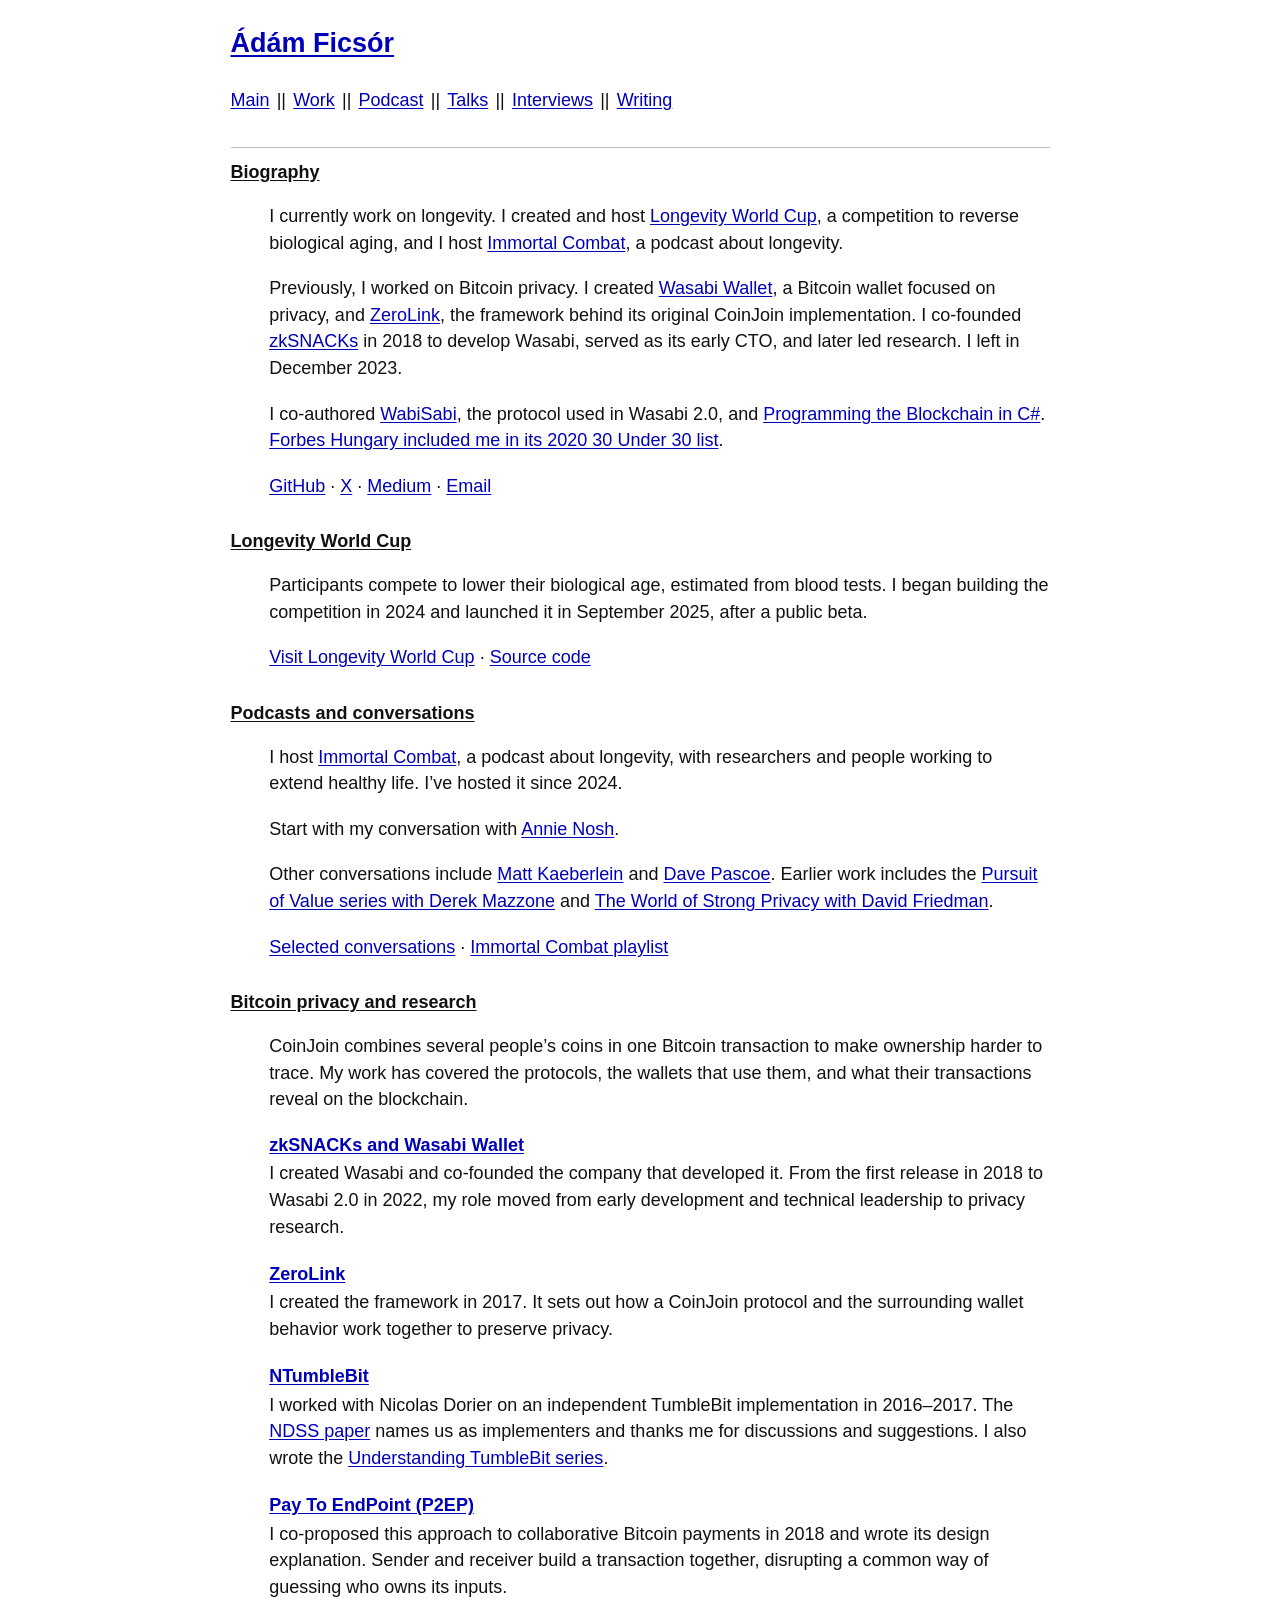
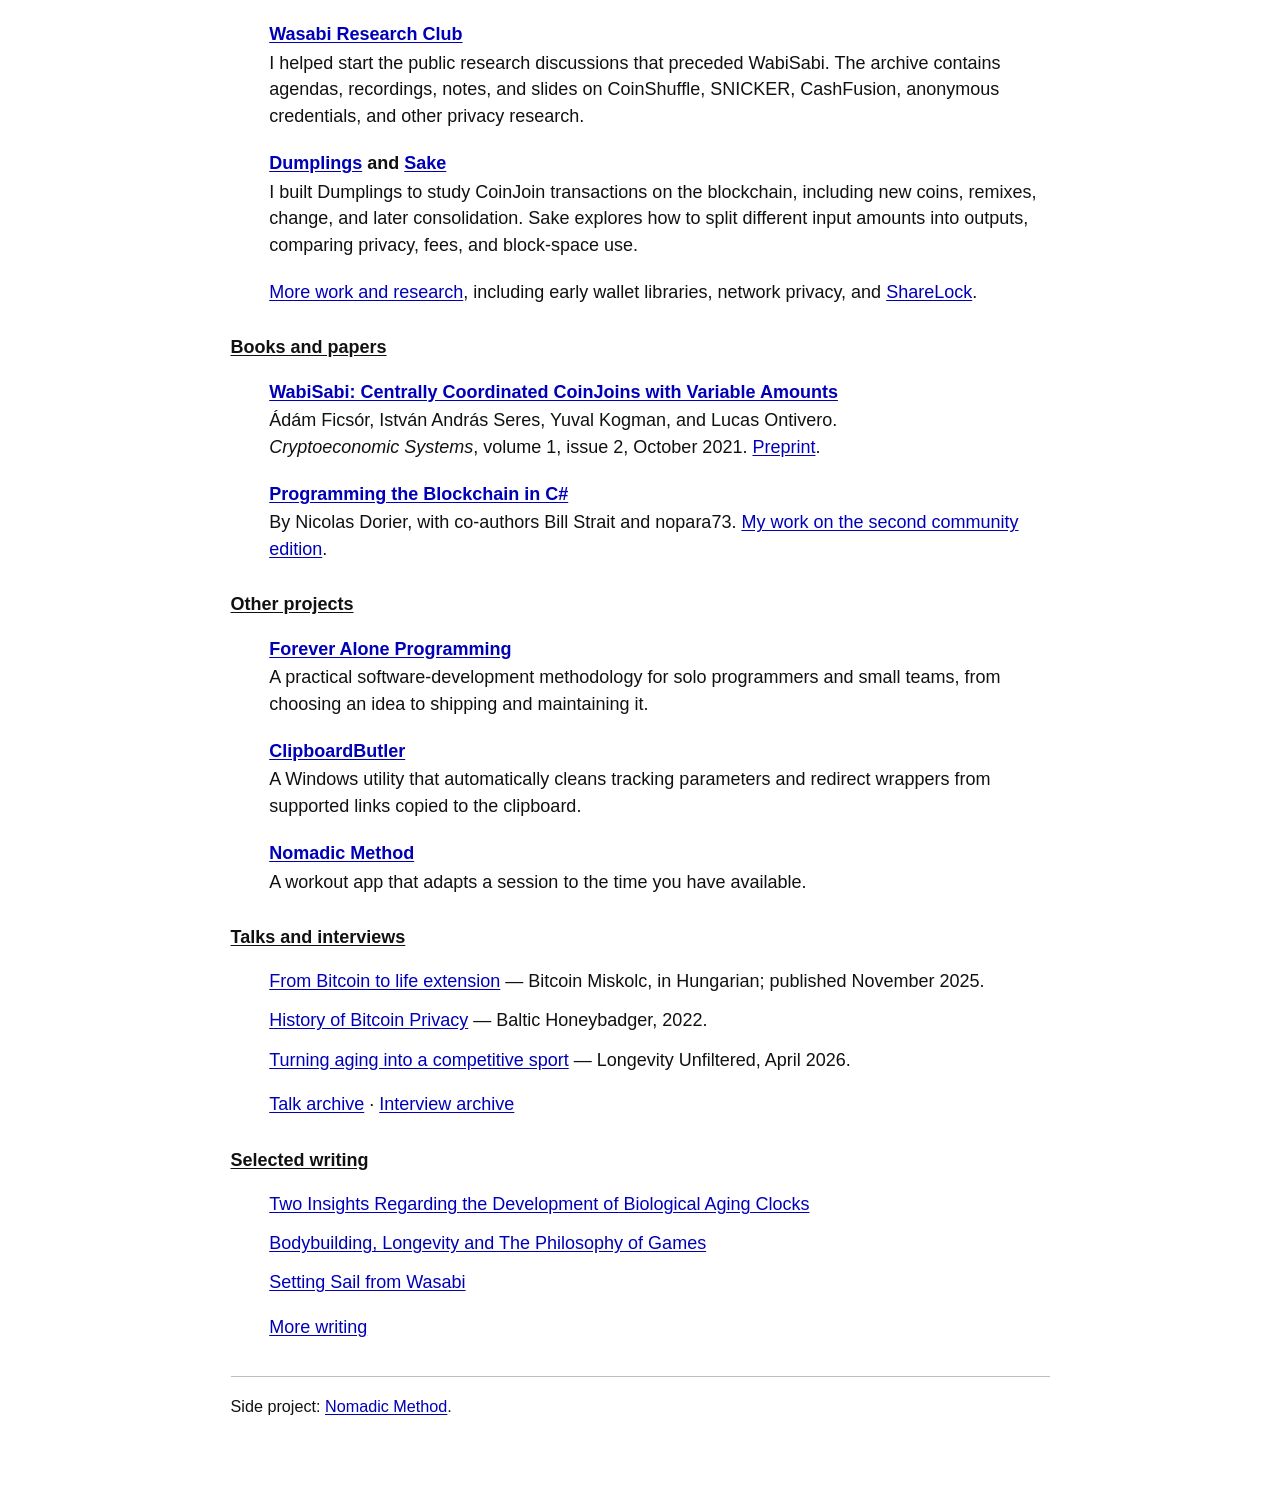
==== site/index.html @ 52754dca "Curate verified work and broaden podcast archive" ====
<!doctype html>
<html lang="en">
<head>
  <meta charset="utf-8">
  <meta name="viewport" content="width=device-width, initial-scale=1">
  <title>Ádám Ficsór — nopara73</title>
  <meta name="description" content="Ádám Ficsór (nopara73), creator and host of Longevity World Cup and host of Immortal Combat. Previously: Wasabi Wallet, ZeroLink, and zkSNACKs.">
  <link rel="canonical" href="https://adamficsor.com/">
  <link rel="stylesheet" href="style.css">
</head>
<body>
  <a class="skip-link" href="#main">Skip to content</a>
  <header>
    <h1><a href="./">Ádám Ficsór</a></h1>
    <nav aria-label="Main navigation"><a href="./" aria-current="page">Main</a><span aria-hidden="true"> || </span><a href="work.html">Work</a><span aria-hidden="true"> || </span><a href="podcast.html">Podcast</a><span aria-hidden="true"> || </span><a href="talks.html">Talks</a><span aria-hidden="true"> || </span><a href="interviews.html">Interviews</a><span aria-hidden="true"> || </span><a href="writing.html">Writing</a></nav>
  </header>
  <main id="main">
    <section aria-labelledby="biography">
      <h2 id="biography">Biography</h2>
      <div class="section-content">
        <p>I currently work on longevity. I created and host <a href="https://longevityworldcup.com/">Longevity World Cup</a>, a competition to reverse biological aging, and I host <a href="podcast.html">Immortal Combat</a>, a podcast about longevity.</p>
        <p>Previously, I worked on Bitcoin privacy. I created <a href="https://wasabiwallet.io/">Wasabi Wallet</a>, a Bitcoin wallet focused on privacy, and <a href="https://github.com/nopara73/ZeroLink">ZeroLink</a>, the framework behind its original CoinJoin implementation. I co-founded <a href="work.html#zksnacks">zkSNACKs</a> in 2018 to develop Wasabi, served as its early CTO, and later led research. I left in December 2023.</p>
        <p>I co-authored <a href="https://cryptoeconomicsystems.pubpub.org/pub/ficsor-wabisabi-coordinated/release/3">WabiSabi</a>, the protocol used in Wasabi 2.0, and <a href="https://programmingblockchain.gitbook.io/programmingblockchain">Programming the Blockchain in C#</a>. <a href="https://www.forbes.hu/print/75-eves-onkentesunk-is-van-2-3/">Forbes Hungary included me in its 2020 30 Under 30 list</a>.</p>
      </div>
      <p class="section-content"><a href="https://github.com/nopara73">GitHub</a> · <a href="https://x.com/nopara73">X</a> · <a href="https://nopara73.medium.com/">Medium</a> · <a href="mailto:adam.ficsor73@gmail.com">Email</a></p>
    </section>
    <section aria-labelledby="longevity">
      <h2 id="longevity">Longevity World Cup</h2>
      <div class="section-content">
        <p>Participants compete to lower their biological age, estimated from blood tests. I began building the competition in 2024 and launched it in September 2025, after a public beta.</p>
        <p><a href="https://longevityworldcup.com/">Visit Longevity World Cup</a> · <a href="https://github.com/nopara73/LongevityWorldCup">Source code</a></p>
      </div>
    </section>
    <section aria-labelledby="podcast">
      <h2 id="podcast">Podcasts and conversations</h2>
      <div class="section-content">
        <p>I host <a href="podcast.html">Immortal Combat</a>, a podcast about longevity, with researchers and people working to extend healthy life. I’ve hosted it since 2024.</p>
        <p>Start with my conversation with <a href="https://www.youtube.com/watch?v=GUQ9sumtkJk">Annie Nosh</a>.</p>
        <p>Other conversations include <a href="https://www.youtube.com/watch?v=IcFuB0bxRsI">Matt Kaeberlein</a> and <a href="https://www.youtube.com/watch?v=b3D1k1-w9K4">Dave Pascoe</a>. Earlier work includes the <a href="podcast.html#pursuit-of-value">Pursuit of Value series with Derek Mazzone</a> and <a href="https://www.youtube.com/watch?v=19pgIIRUvvs">The World of Strong Privacy with David Friedman</a>.</p>
        <p><a href="podcast.html">Selected conversations</a> · <a href="https://www.youtube.com/playlist?list=PL4nqc85w185sO4i7eR3oUO_lMmlJ2K1cL">Immortal Combat playlist</a></p>
      </div>
    </section>
    <section aria-labelledby="bitcoin-privacy">
      <h2 id="bitcoin-privacy">Bitcoin privacy and research</h2>
      <p class="section-content">CoinJoin combines several people’s coins in one Bitcoin transaction to make ownership harder to trace. My work has covered the protocols, the wallets that use them, and what their transactions reveal on the blockchain.</p>
      <dl class="entries">
        <div><dt><a href="work.html#zksnacks">zkSNACKs and Wasabi Wallet</a></dt><dd>I created Wasabi and co-founded the company that developed it. From the first release in 2018 to Wasabi 2.0 in 2022, my role moved from early development and technical leadership to privacy research.</dd></div>
        <div><dt><a href="https://github.com/nopara73/ZeroLink">ZeroLink</a></dt><dd>I created the framework in 2017. It sets out how a CoinJoin protocol and the surrounding wallet behavior work together to preserve privacy.</dd></div>
        <div><dt><a href="https://github.com/NTumbleBit/NTumbleBit">NTumbleBit</a></dt><dd>I worked with Nicolas Dorier on an independent TumbleBit implementation in 2016–2017. The <a href="https://www.ndss-symposium.org/wp-content/uploads/2017/09/ndss201701-3HeilmanPaper.pdf">NDSS paper</a> names us as implementers and thanks me for discussions and suggestions. I also wrote the <a href="writing.html#tumblebit-series">Understanding TumbleBit series</a>.</dd></div>
        <div><dt><a href="https://nopara73.medium.com/pay-to-endpoint-56eb05d3cac6">Pay To EndPoint (P2EP)</a></dt><dd>I co-proposed this approach to collaborative Bitcoin payments in 2018 and wrote its design explanation. Sender and receiver build a transaction together, disrupting a common way of guessing who owns its inputs.</dd></div>
        <div><dt><a href="https://github.com/nopara73/WasabiResearchExperience">Wasabi Research Club</a></dt><dd>I helped start the public research discussions that preceded WabiSabi. The archive contains agendas, recordings, notes, and slides on CoinShuffle, SNICKER, CashFusion, anonymous credentials, and other privacy research.</dd></div>
        <div><dt><a href="https://github.com/nopara73/Dumplings">Dumplings</a> and <a href="https://github.com/nopara73/Sake">Sake</a></dt><dd>I built Dumplings to study CoinJoin transactions on the blockchain, including new coins, remixes, change, and later consolidation. Sake explores how to split different input amounts into outputs, comparing privacy, fees, and block-space use.</dd></div>
      </dl>
      <p class="section-content"><a href="work.html">More work and research</a>, including early wallet libraries, network privacy, and <a href="https://eprint.iacr.org/2019/563">ShareLock</a>.</p>
    </section>
    <section aria-labelledby="publications">
      <h2 id="publications">Books and papers</h2>
      <dl class="entries">
        <div><dt><a href="https://cryptoeconomicsystems.pubpub.org/pub/ficsor-wabisabi-coordinated/release/3">WabiSabi: Centrally Coordinated CoinJoins with Variable Amounts</a></dt><dd>Ádám Ficsór, István András Seres, Yuval Kogman, and Lucas Ontivero.<br><i>Cryptoeconomic Systems</i>, volume 1, issue 2, October 2021. <a href="https://eprint.iacr.org/2021/206">Preprint</a>.</dd></div>
        <div><dt><a href="https://programmingblockchain.gitbook.io/programmingblockchain">Programming the Blockchain in C#</a></dt><dd>By Nicolas Dorier, with co-authors Bill Strait and nopara73. <a href="work.html#book">My work on the second community edition</a>.</dd></div>
      </dl>
    </section>
    <section aria-labelledby="more-projects">
      <h2 id="more-projects">Other projects</h2>
      <dl class="entries">
        <div><dt><a href="https://github.com/nopara73/ForeverAloneProgramming">Forever Alone Programming</a></dt><dd>A practical software-development methodology for solo programmers and small teams, from choosing an idea to shipping and maintaining it.</dd></div>
        <div><dt><a href="https://github.com/nopara73/ClipboardButler">ClipboardButler</a></dt><dd>A Windows utility that automatically cleans tracking parameters and redirect wrappers from supported links copied to the clipboard.</dd></div>
        <div><dt><a href="https://nopara73.github.io/NomadicMethod/">Nomadic Method</a></dt><dd>A workout app that adapts a session to the time you have available.</dd></div>
      </dl>
    </section>
    <section aria-labelledby="speaking">
      <h2 id="speaking">Talks and interviews</h2>
      <ul class="writing-list">
        <li><a href="https://www.youtube.com/watch?v=6nHr1HTIai8">From Bitcoin to life extension</a> — Bitcoin Miskolc, in Hungarian; published November 2025.</li>
        <li><a href="https://www.youtube.com/watch?v=T-TDC7VCOns">History of Bitcoin Privacy</a> — Baltic Honeybadger, 2022.</li>
        <li><a href="https://www.youtube.com/watch?v=4LSSEAfCBsg">Turning aging into a competitive sport</a> — Longevity Unfiltered, April 2026.</li>
      </ul>
      <p class="section-content"><a href="talks.html">Talk archive</a> · <a href="interviews.html">Interview archive</a></p>
    </section>
    <section aria-labelledby="selected-writing">
      <h2 id="selected-writing">Selected writing</h2>
      <ul class="writing-list">
        <li><a href="https://nopara73.medium.com/two-insights-regarding-the-development-of-biological-aging-clocks-121fc4f29f8a">Two Insights Regarding the Development of Biological Aging Clocks</a></li>
        <li><a href="https://nopara73.medium.com/longevity-game-9a79a8645bd9">Bodybuilding, Longevity and The Philosophy of Games</a></li>
        <li><a href="https://nopara73.medium.com/goodbye-wasabi-c8116c88fb8c">Setting Sail from Wasabi</a></li>
      </ul>
      <p class="section-content"><a href="writing.html">More writing</a></p>
    </section>
  </main>
  <footer><p>Side project: <a href="https://nopara73.github.io/NomadicMethod/">Nomadic Method</a>.</p></footer>
</body>
</html>
---- site/style.css ----
:root { color-scheme: light; font-family: Arial, Helvetica, sans-serif; font-size: 18px; line-height: 1.48; color: #111; background: #fff; }
* { box-sizing: border-box; }
body { max-width: 48rem; margin: 1.5rem auto 4rem; padding: 0 1.25rem; }
a { color: #0000b8; text-decoration: underline; text-underline-offset: 0.1em; }
a:visited { color: #551a8b; }
a:hover { text-decoration-thickness: 2px; }
a:focus-visible { outline: 2px solid #0000b8; outline-offset: 4px; }
header { border-bottom: 1px solid #bdbdbd; padding-bottom: 1.7rem; margin-bottom: 0.65rem; }
h1 { font-size: 1.5rem; line-height: 1.25; margin: 0 0 1.3rem; }
nav { line-height: 1.8; }
nav a { white-space: nowrap; }
nav span { padding: 0 0.12rem; }
h2 { font-size: 1rem; line-height: 1.4; margin: 0 0 1rem; text-decoration: underline; text-underline-offset: 0.12em; }
section + section { margin-top: 1.65rem; }
p { margin: 0 0 1.05rem; }
.section-content, .entries, .writing-list { margin-left: 2.15rem; }
.entries { margin-top: 0; margin-bottom: 0; }
.entries > div { margin: 0 0 1.15rem; }
dt { font-weight: 600; }
dd { margin: 0.1rem 0 0; }
.writing-list { padding: 0; list-style: none; }
.writing-list li { margin-bottom: 0.7rem; }
.writing-archive { margin-top: 1.5rem; }
footer { margin-top: 2rem; padding-top: 1rem; border-top: 1px solid #bdbdbd; font-size: 0.9rem; }
time { color: #555; font-size: 0.92rem; }
.record-meta { color: #555; font-size: 0.92rem; }
.archive { margin-top: 1rem; }
[id] { scroll-margin-top: 1rem; }
.skip-link { position: absolute; top: -5rem; left: 1rem; background: #fff; padding: 0.4rem 0.6rem; }
.skip-link:focus { top: 0.4rem; }
@media (max-width: 540px) {
  :root { font-size: 16px; }
  body { margin-top: 1.25rem; padding: 0 1rem; }
  .section-content, .entries, .writing-list { margin-left: 0; }
  header { padding-bottom: 1.2rem; margin-bottom: 1rem; }
  h1 { font-size: 1.6rem; margin-bottom: 0.8rem; }
  a { overflow-wrap: anywhere; }
}
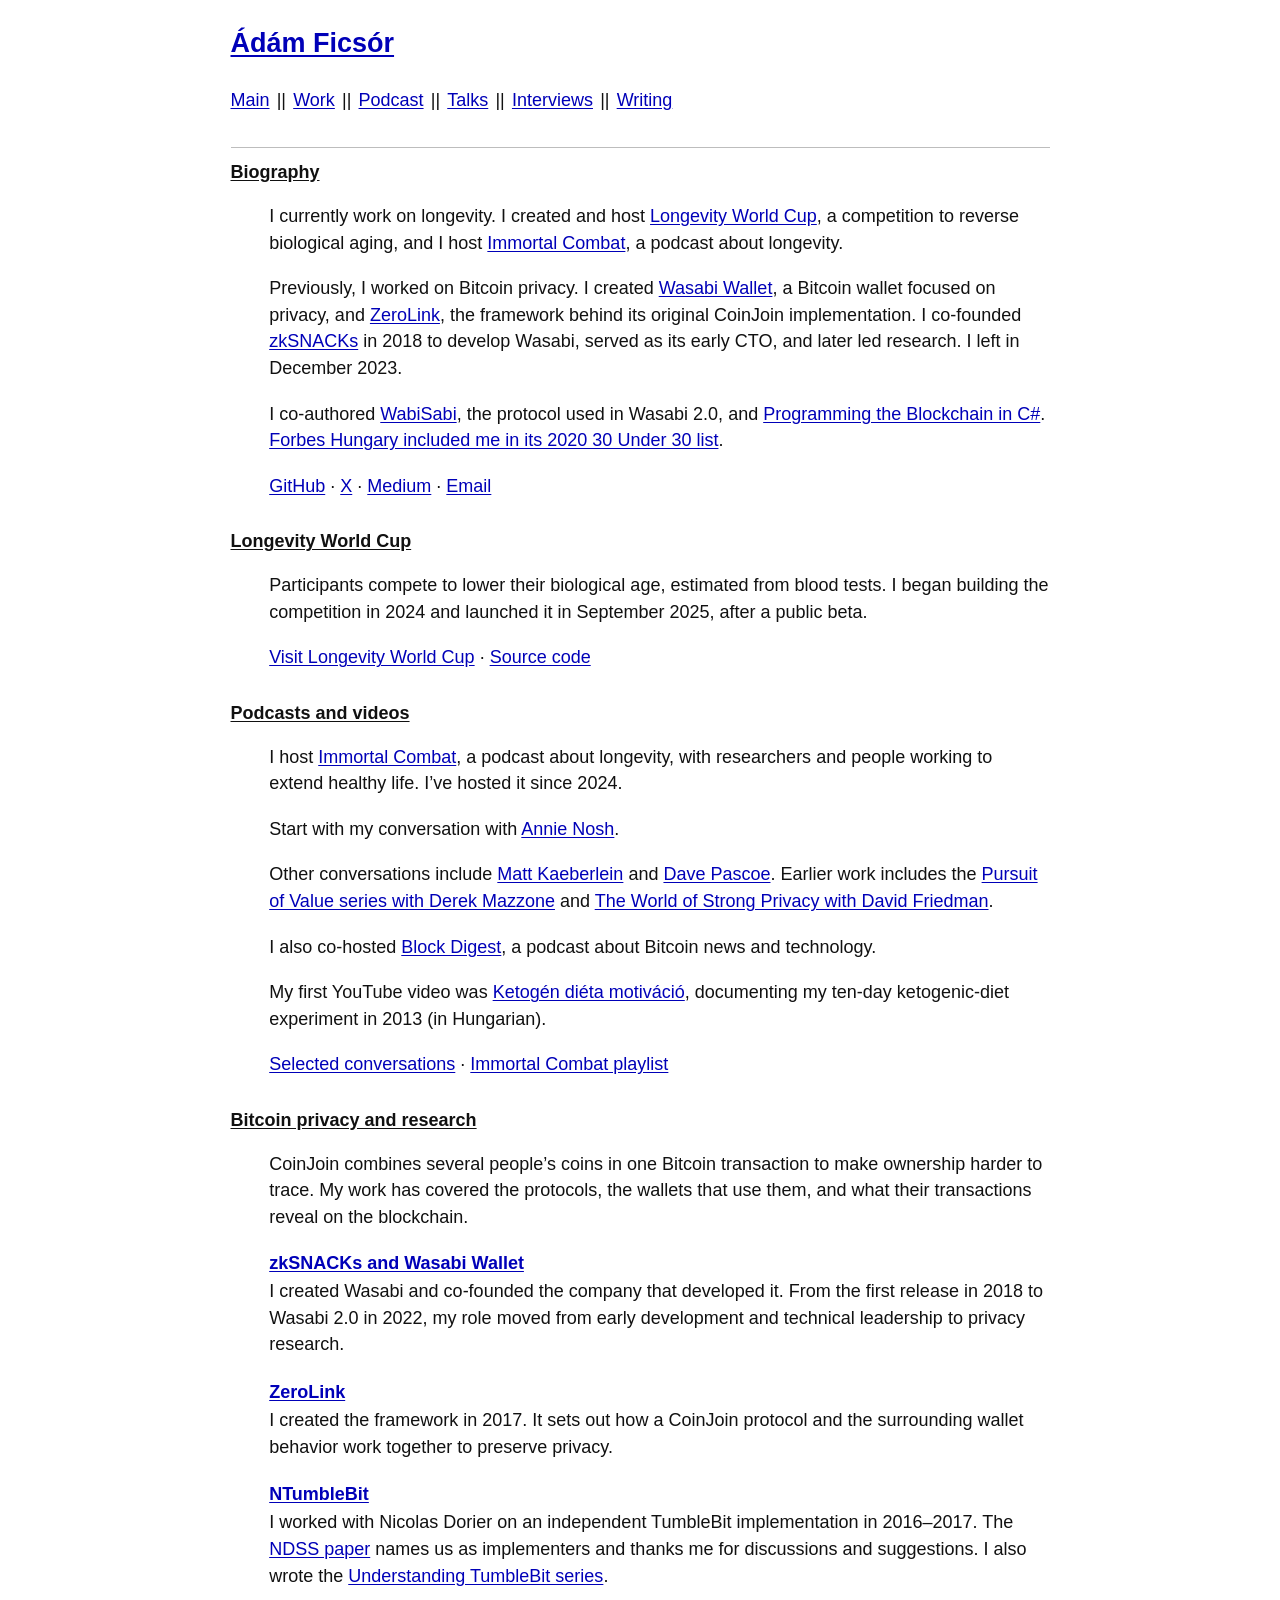
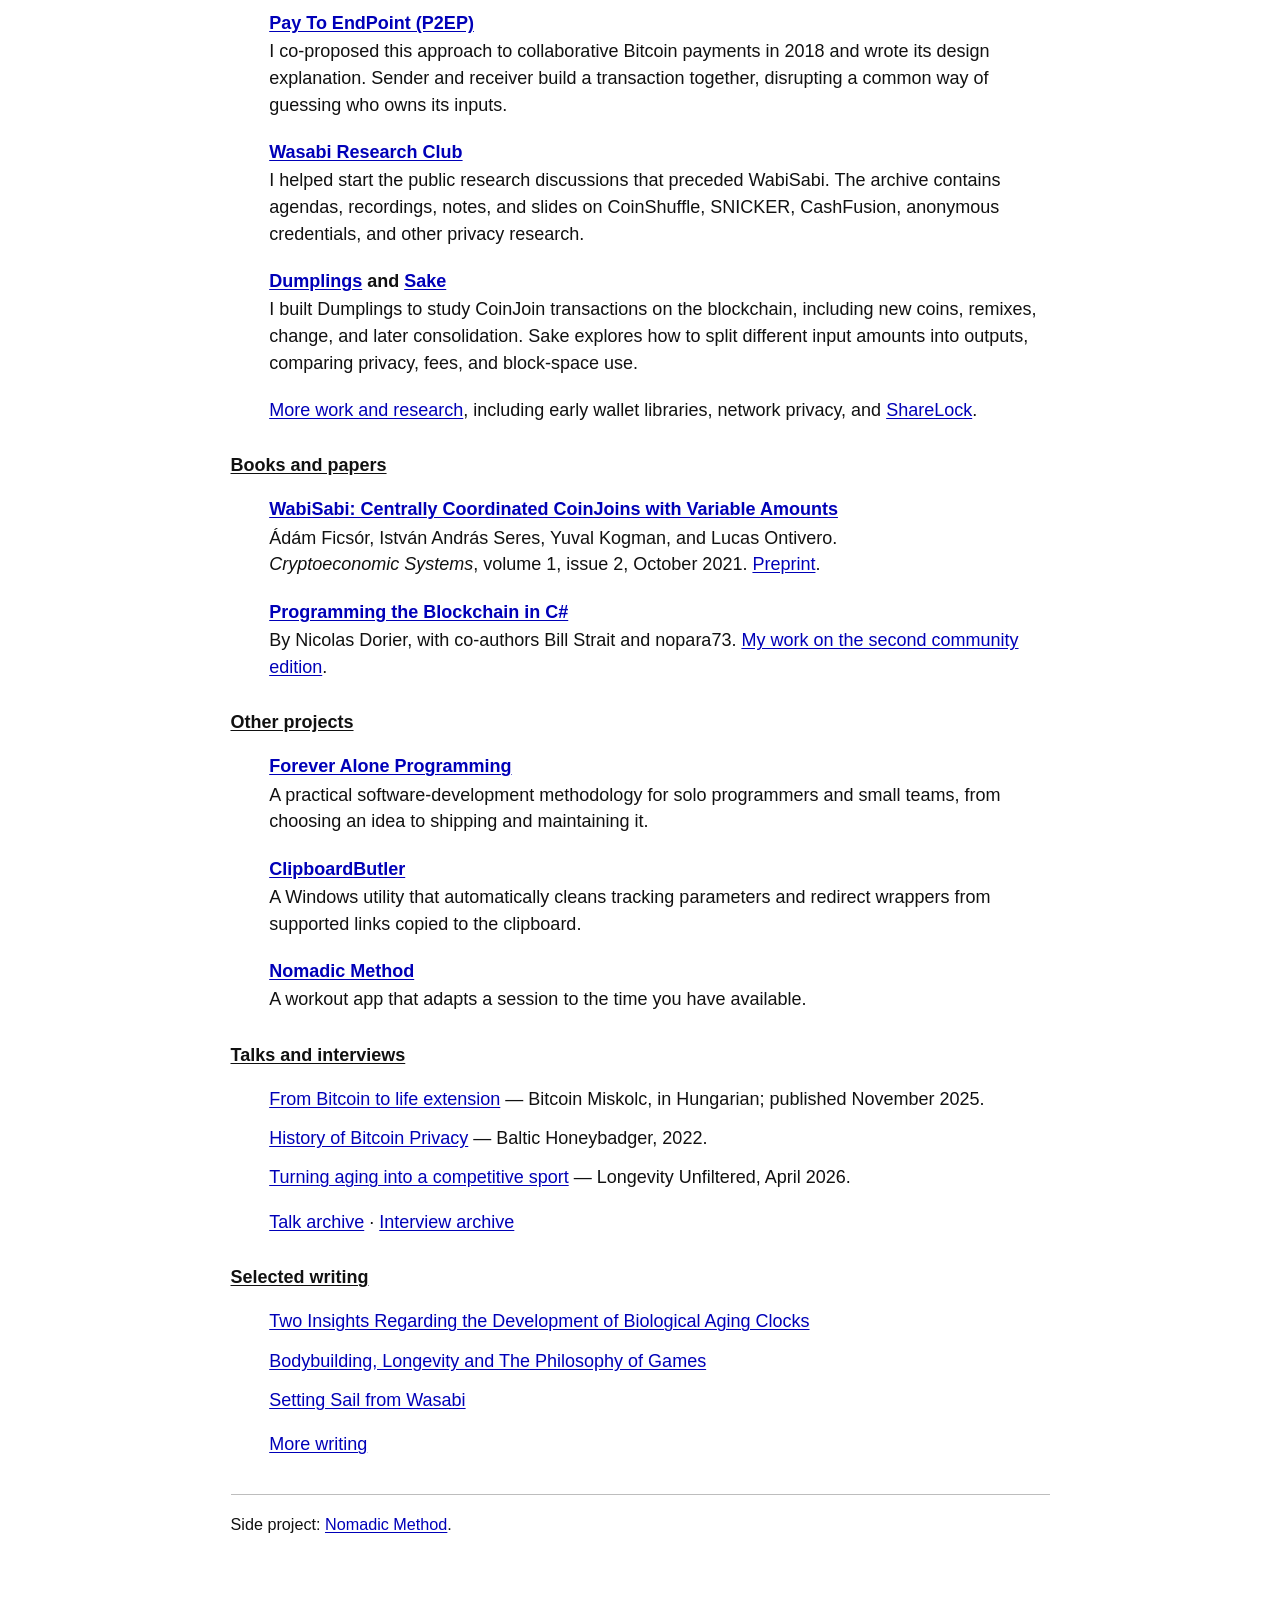
==== commit e03d1fcd: "Restore first video and clarify Block Digest co-hosting" ====
--- a/site/index.html
+++ b/site/index.html
@@ -32,11 +32,13 @@
       </div>
     </section>
     <section aria-labelledby="podcast">
-      <h2 id="podcast">Podcasts and conversations</h2>
+      <h2 id="podcast">Podcasts and videos</h2>
       <div class="section-content">
         <p>I host <a href="podcast.html">Immortal Combat</a>, a podcast about longevity, with researchers and people working to extend healthy life. I’ve hosted it since 2024.</p>
         <p>Start with my conversation with <a href="https://www.youtube.com/watch?v=GUQ9sumtkJk">Annie Nosh</a>.</p>
         <p>Other conversations include <a href="https://www.youtube.com/watch?v=IcFuB0bxRsI">Matt Kaeberlein</a> and <a href="https://www.youtube.com/watch?v=b3D1k1-w9K4">Dave Pascoe</a>. Earlier work includes the <a href="podcast.html#pursuit-of-value">Pursuit of Value series with Derek Mazzone</a> and <a href="https://www.youtube.com/watch?v=19pgIIRUvvs">The World of Strong Privacy with David Friedman</a>.</p>
+        <p>I also co-hosted <a href="podcast.html#block-digest">Block Digest</a>, a podcast about Bitcoin news and technology.</p>
+        <p>My first YouTube video was <a href="https://www.youtube.com/watch?v=iTZ6RodBzVM" lang="hu">Ketogén diéta motiváció</a>, documenting my ten-day ketogenic-diet experiment in 2013 (in Hungarian).</p>
         <p><a href="podcast.html">Selected conversations</a> · <a href="https://www.youtube.com/playlist?list=PL4nqc85w185sO4i7eR3oUO_lMmlJ2K1cL">Immortal Combat playlist</a></p>
       </div>
     </section>
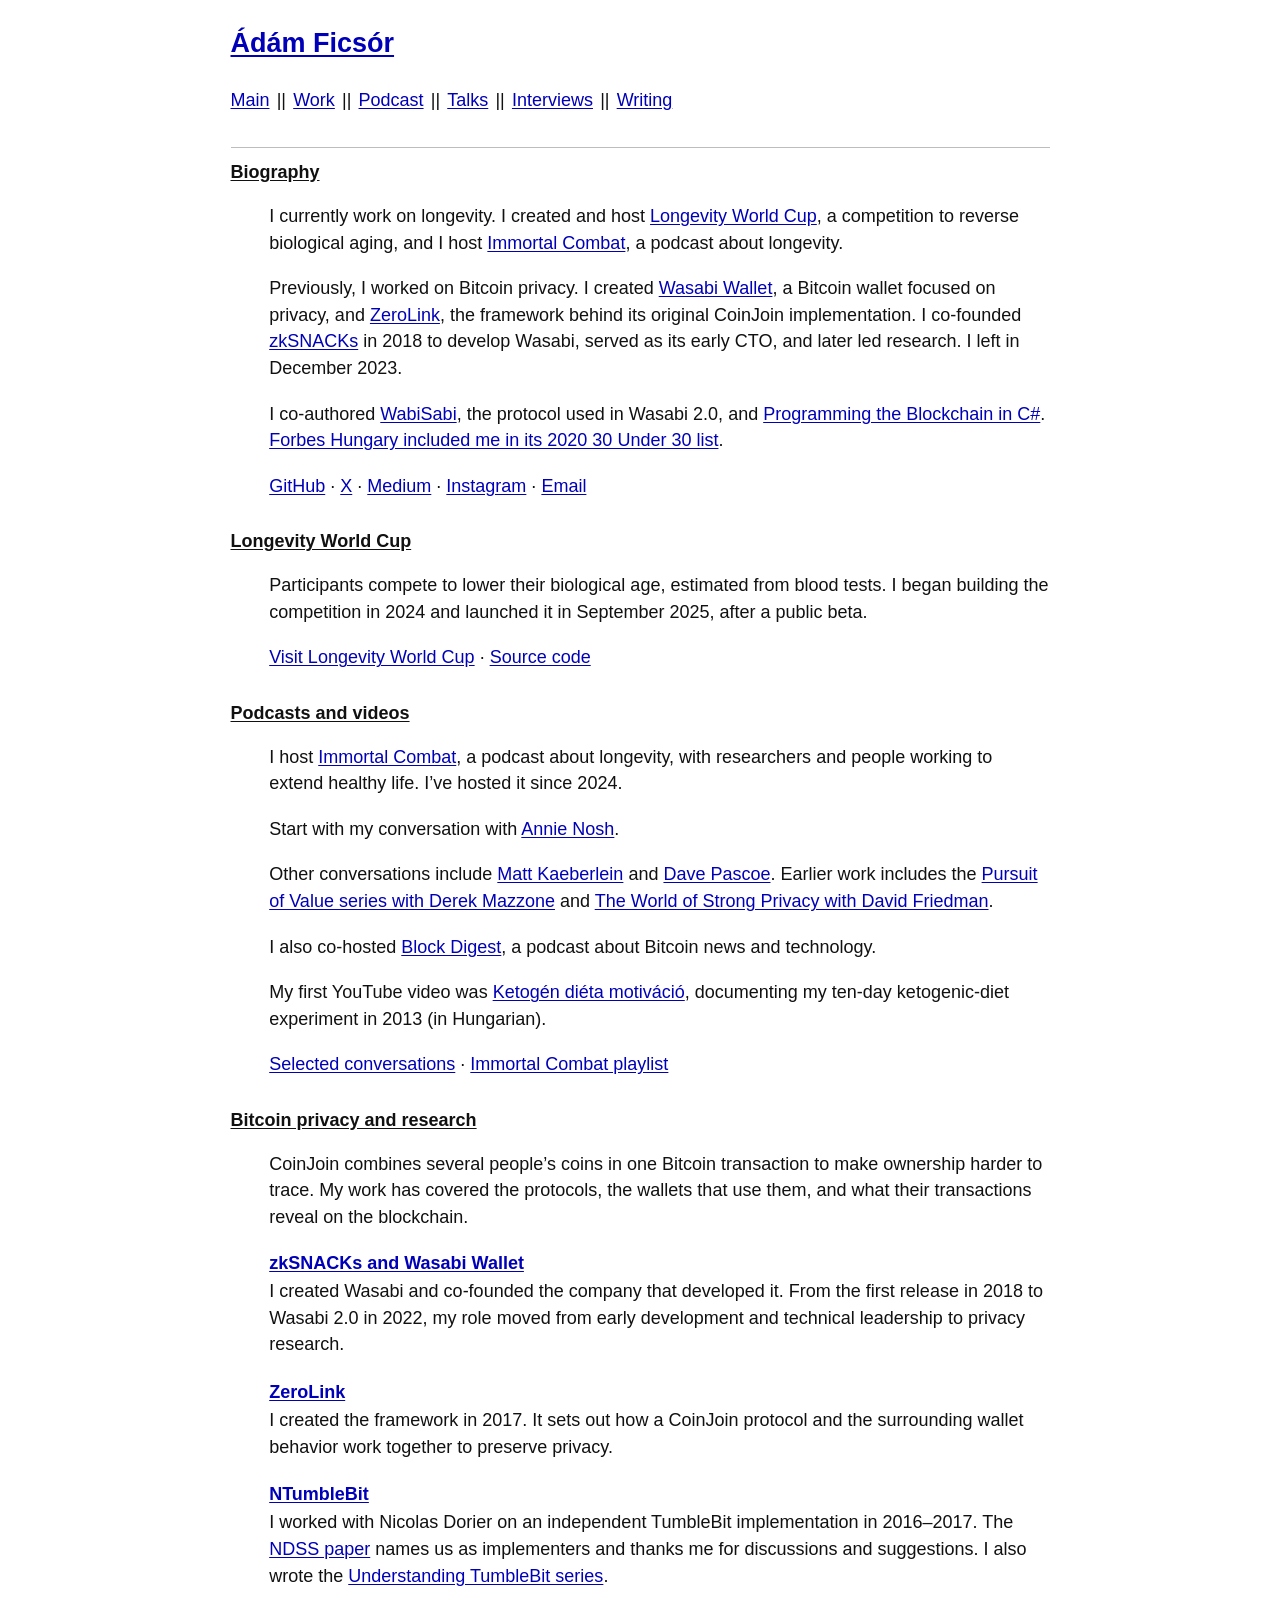
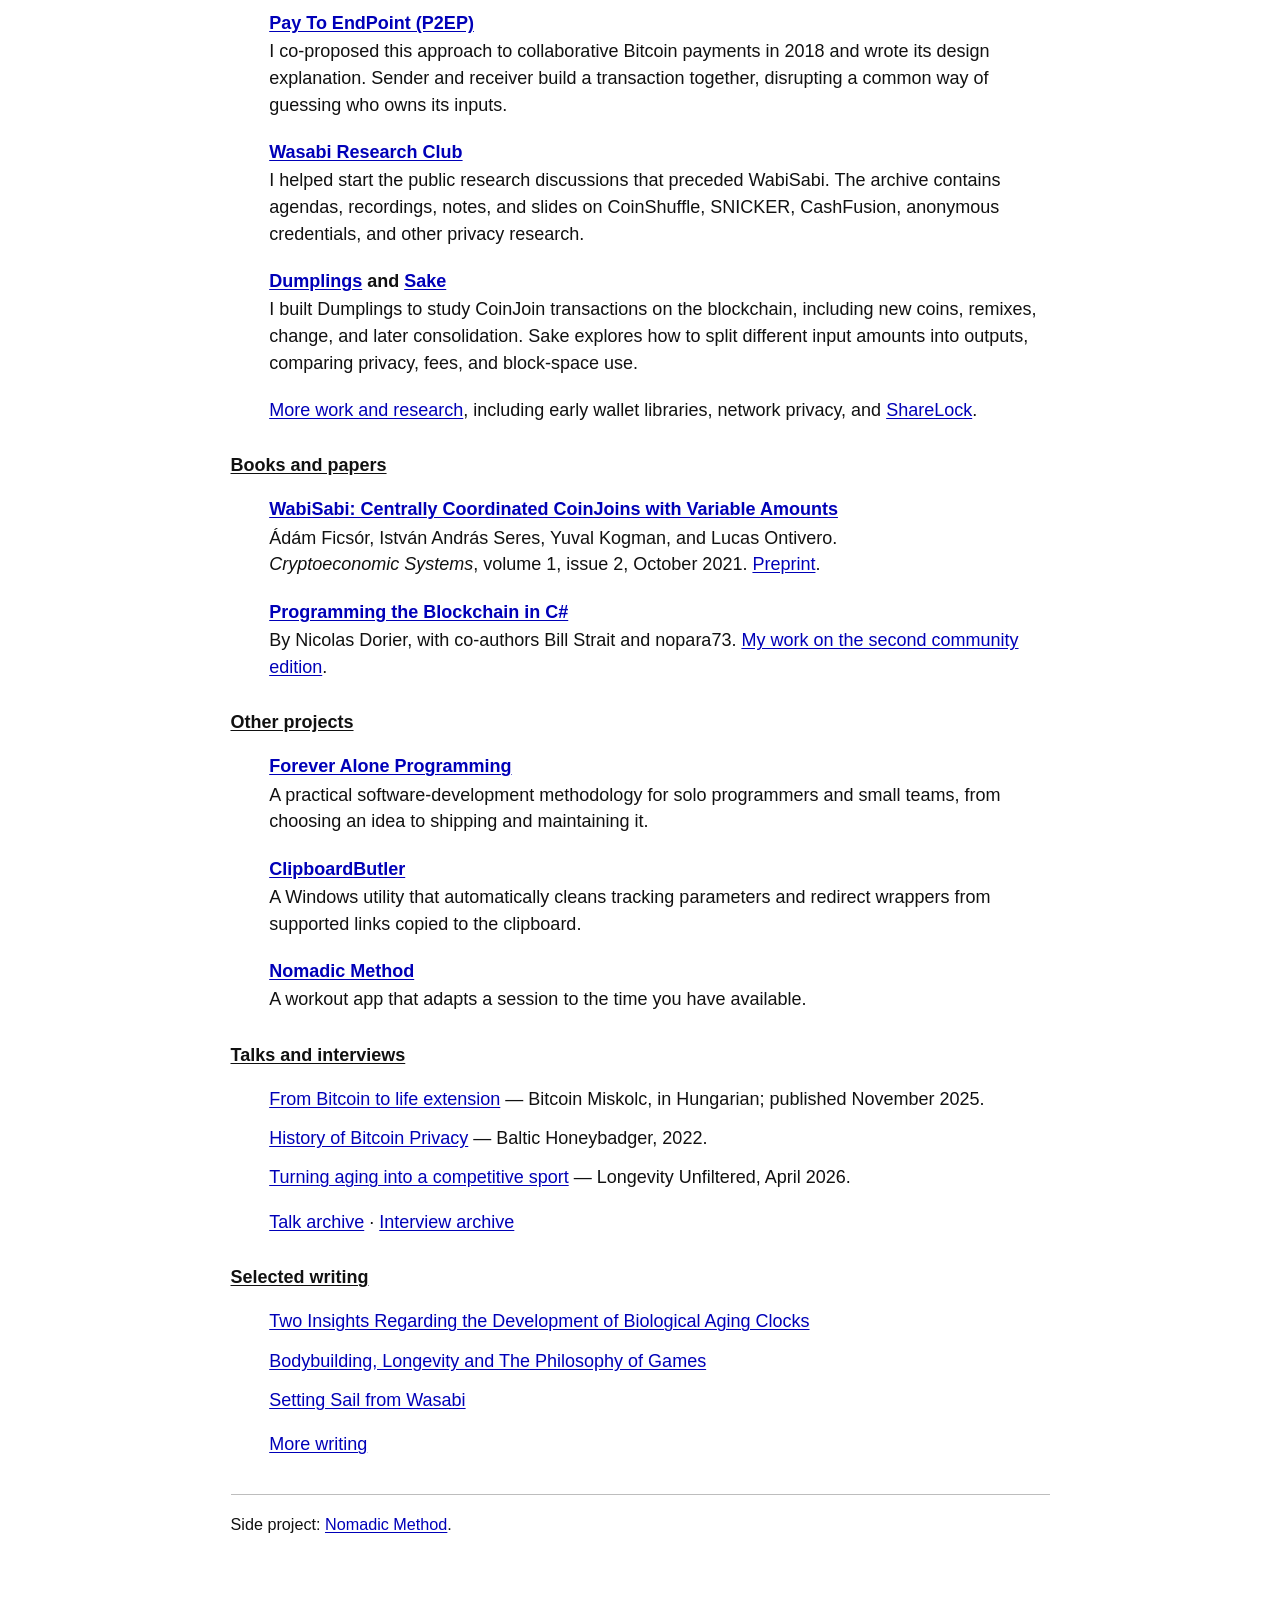
==== commit 6af68b0a: "Add Instagram to homepage contact links" ====
--- a/site/index.html
+++ b/site/index.html
@@ -22,7 +22,7 @@
         <p>Previously, I worked on Bitcoin privacy. I created <a href="https://wasabiwallet.io/">Wasabi Wallet</a>, a Bitcoin wallet focused on privacy, and <a href="https://github.com/nopara73/ZeroLink">ZeroLink</a>, the framework behind its original CoinJoin implementation. I co-founded <a href="work.html#zksnacks">zkSNACKs</a> in 2018 to develop Wasabi, served as its early CTO, and later led research. I left in December 2023.</p>
         <p>I co-authored <a href="https://cryptoeconomicsystems.pubpub.org/pub/ficsor-wabisabi-coordinated/release/3">WabiSabi</a>, the protocol used in Wasabi 2.0, and <a href="https://programmingblockchain.gitbook.io/programmingblockchain">Programming the Blockchain in C#</a>. <a href="https://www.forbes.hu/print/75-eves-onkentesunk-is-van-2-3/">Forbes Hungary included me in its 2020 30 Under 30 list</a>.</p>
       </div>
-      <p class="section-content"><a href="https://github.com/nopara73">GitHub</a> · <a href="https://x.com/nopara73">X</a> · <a href="https://nopara73.medium.com/">Medium</a> · <a href="mailto:adam.ficsor73@gmail.com">Email</a></p>
+      <p class="section-content"><a href="https://github.com/nopara73">GitHub</a> · <a href="https://x.com/nopara73">X</a> · <a href="https://nopara73.medium.com/">Medium</a> · <a href="https://www.instagram.com/nopara73/">Instagram</a> · <a href="mailto:adam.ficsor73@gmail.com">Email</a></p>
     </section>
     <section aria-labelledby="longevity">
       <h2 id="longevity">Longevity World Cup</h2>
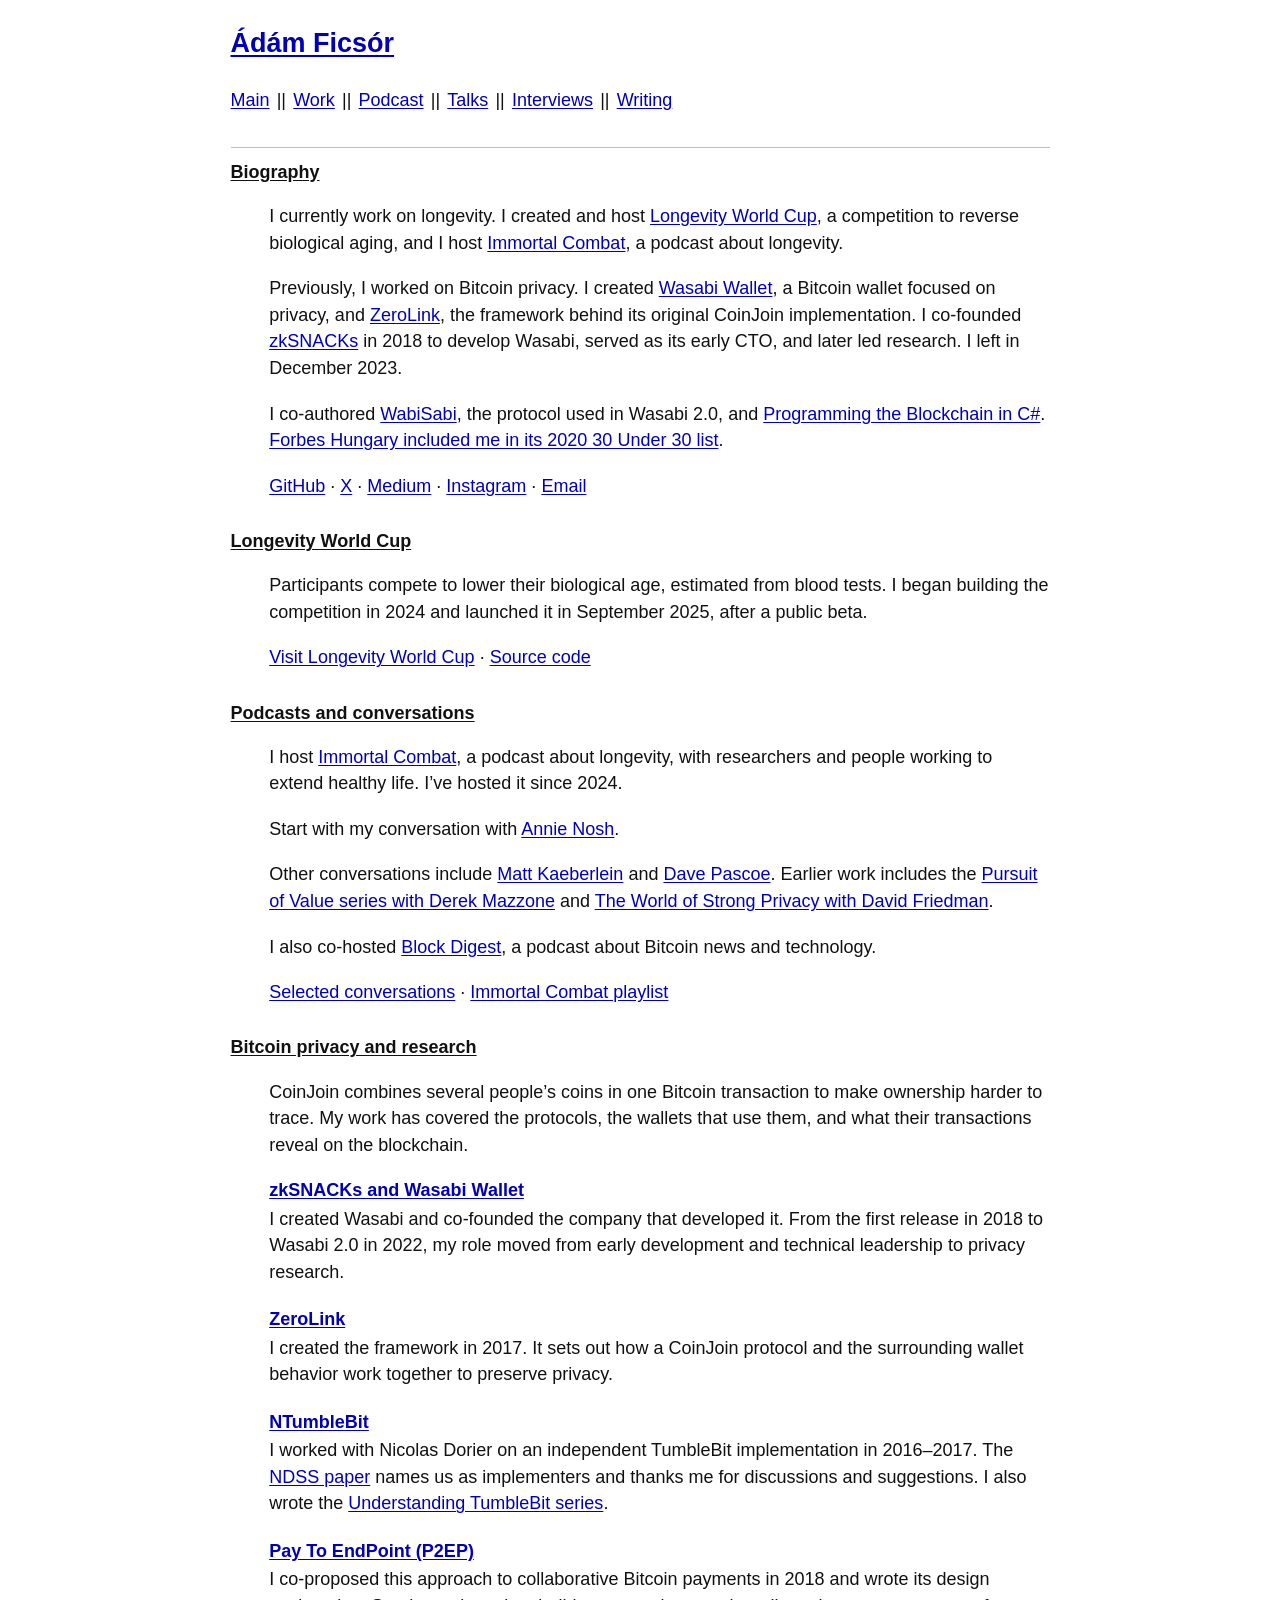
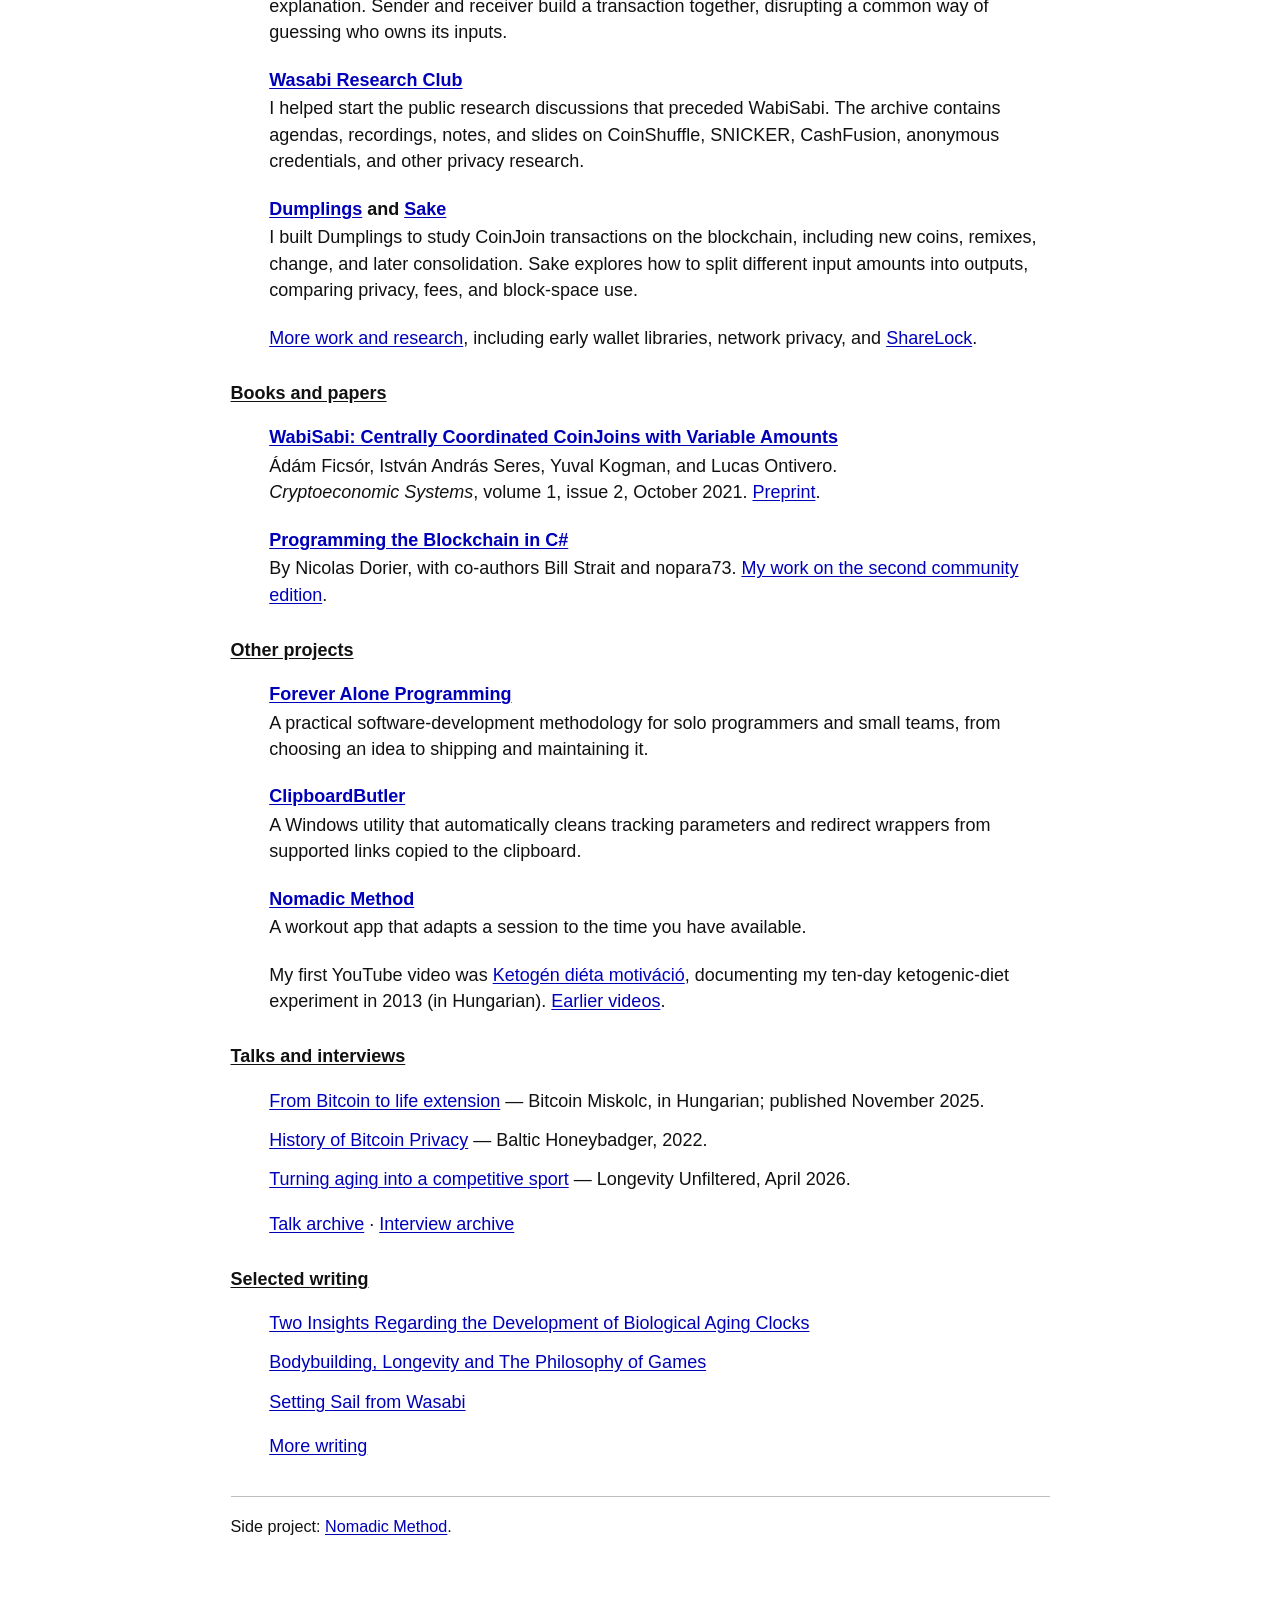
==== commit 29571ee7: "Separate the first video from the podcast archive" ====
--- a/site/index.html
+++ b/site/index.html
@@ -32,13 +32,12 @@
       </div>
     </section>
     <section aria-labelledby="podcast">
-      <h2 id="podcast">Podcasts and videos</h2>
+      <h2 id="podcast">Podcasts and conversations</h2>
       <div class="section-content">
         <p>I host <a href="podcast.html">Immortal Combat</a>, a podcast about longevity, with researchers and people working to extend healthy life. I’ve hosted it since 2024.</p>
         <p>Start with my conversation with <a href="https://www.youtube.com/watch?v=GUQ9sumtkJk">Annie Nosh</a>.</p>
         <p>Other conversations include <a href="https://www.youtube.com/watch?v=IcFuB0bxRsI">Matt Kaeberlein</a> and <a href="https://www.youtube.com/watch?v=b3D1k1-w9K4">Dave Pascoe</a>. Earlier work includes the <a href="podcast.html#pursuit-of-value">Pursuit of Value series with Derek Mazzone</a> and <a href="https://www.youtube.com/watch?v=19pgIIRUvvs">The World of Strong Privacy with David Friedman</a>.</p>
         <p>I also co-hosted <a href="podcast.html#block-digest">Block Digest</a>, a podcast about Bitcoin news and technology.</p>
-        <p>My first YouTube video was <a href="https://www.youtube.com/watch?v=iTZ6RodBzVM" lang="hu">Ketogén diéta motiváció</a>, documenting my ten-day ketogenic-diet experiment in 2013 (in Hungarian).</p>
         <p><a href="podcast.html">Selected conversations</a> · <a href="https://www.youtube.com/playlist?list=PL4nqc85w185sO4i7eR3oUO_lMmlJ2K1cL">Immortal Combat playlist</a></p>
       </div>
     </section>
@@ -69,6 +68,7 @@
         <div><dt><a href="https://github.com/nopara73/ClipboardButler">ClipboardButler</a></dt><dd>A Windows utility that automatically cleans tracking parameters and redirect wrappers from supported links copied to the clipboard.</dd></div>
         <div><dt><a href="https://nopara73.github.io/NomadicMethod/">Nomadic Method</a></dt><dd>A workout app that adapts a session to the time you have available.</dd></div>
       </dl>
+      <p class="section-content">My first YouTube video was <a href="https://www.youtube.com/watch?v=iTZ6RodBzVM" lang="hu">Ketogén diéta motiváció</a>, documenting my ten-day ketogenic-diet experiment in 2013 (in Hungarian). <a href="work.html#early-videos">Earlier videos</a>.</p>
     </section>
     <section aria-labelledby="speaking">
       <h2 id="speaking">Talks and interviews</h2>
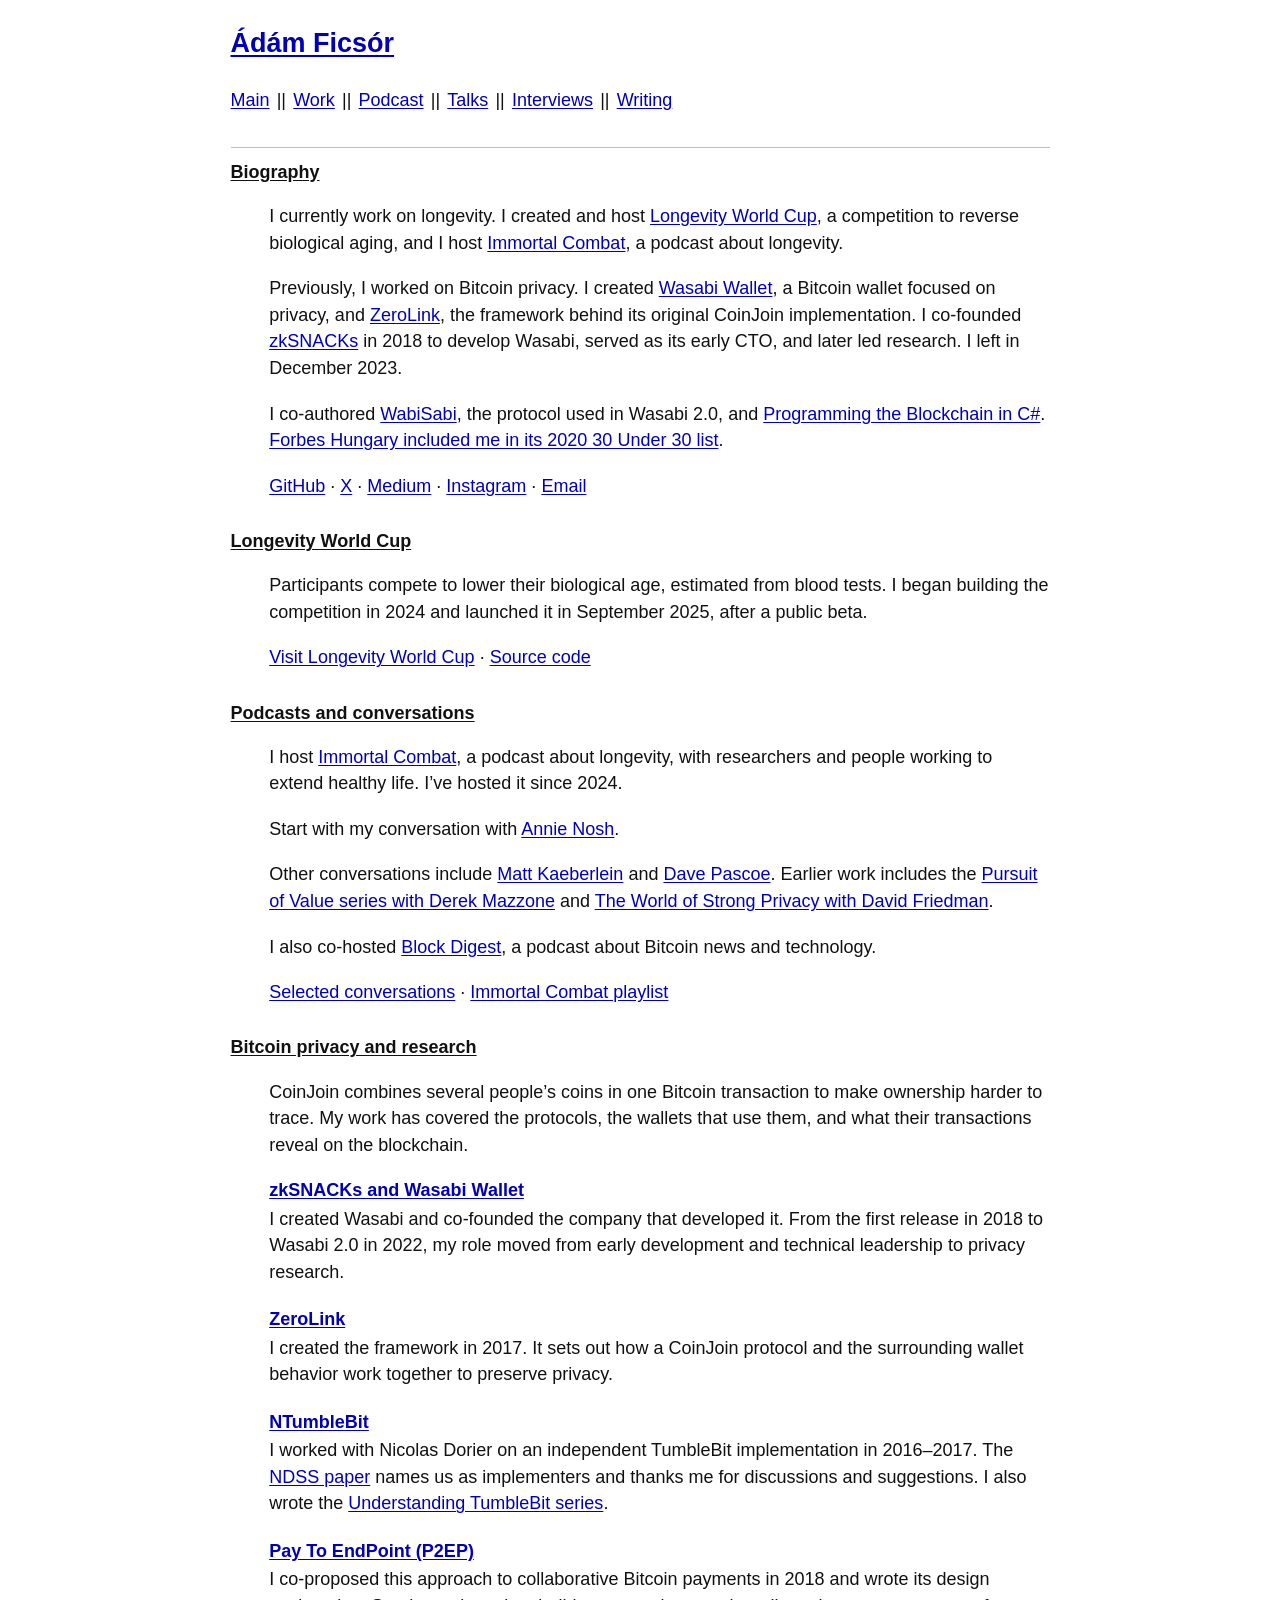
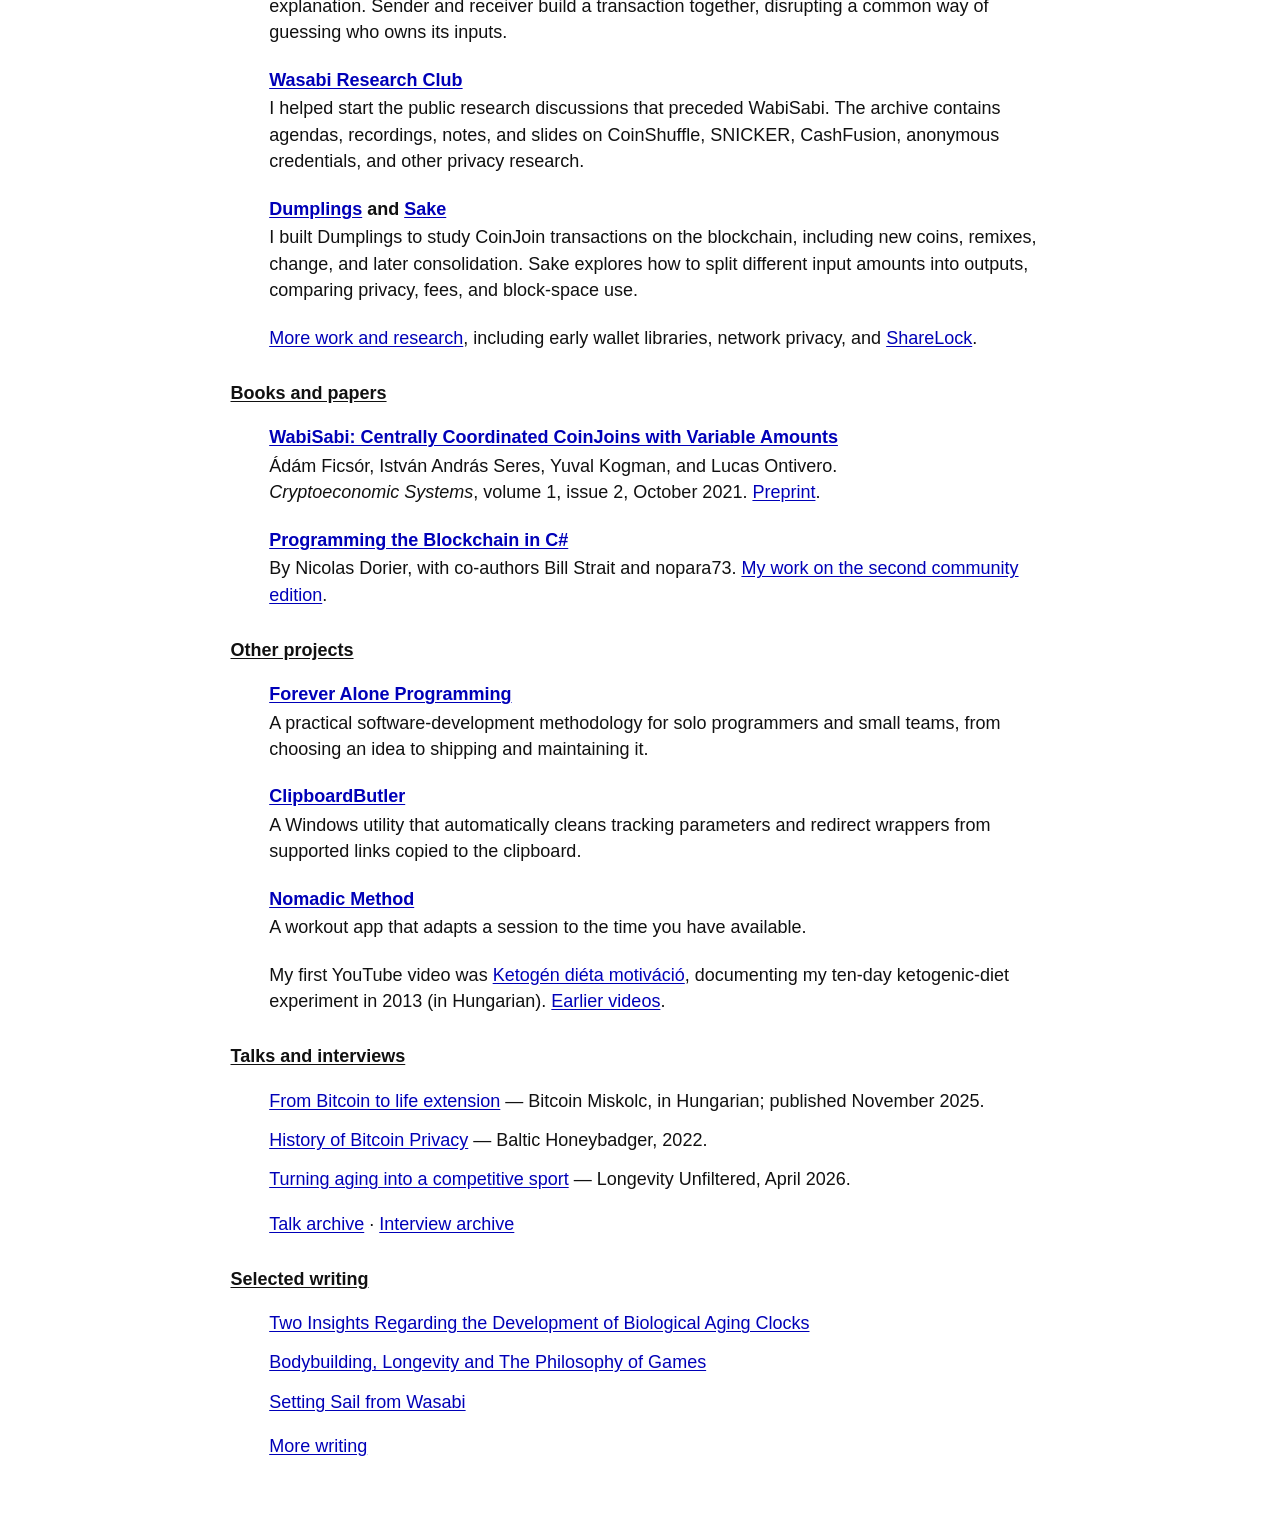
==== commit ac22da87: "Remove duplicate Nomadic Method footer" ====
--- a/site/index.html
+++ b/site/index.html
@@ -89,6 +89,5 @@
       <p class="section-content"><a href="writing.html">More writing</a></p>
     </section>
   </main>
-  <footer><p>Side project: <a href="https://nopara73.github.io/NomadicMethod/">Nomadic Method</a>.</p></footer>
 </body>
 </html>
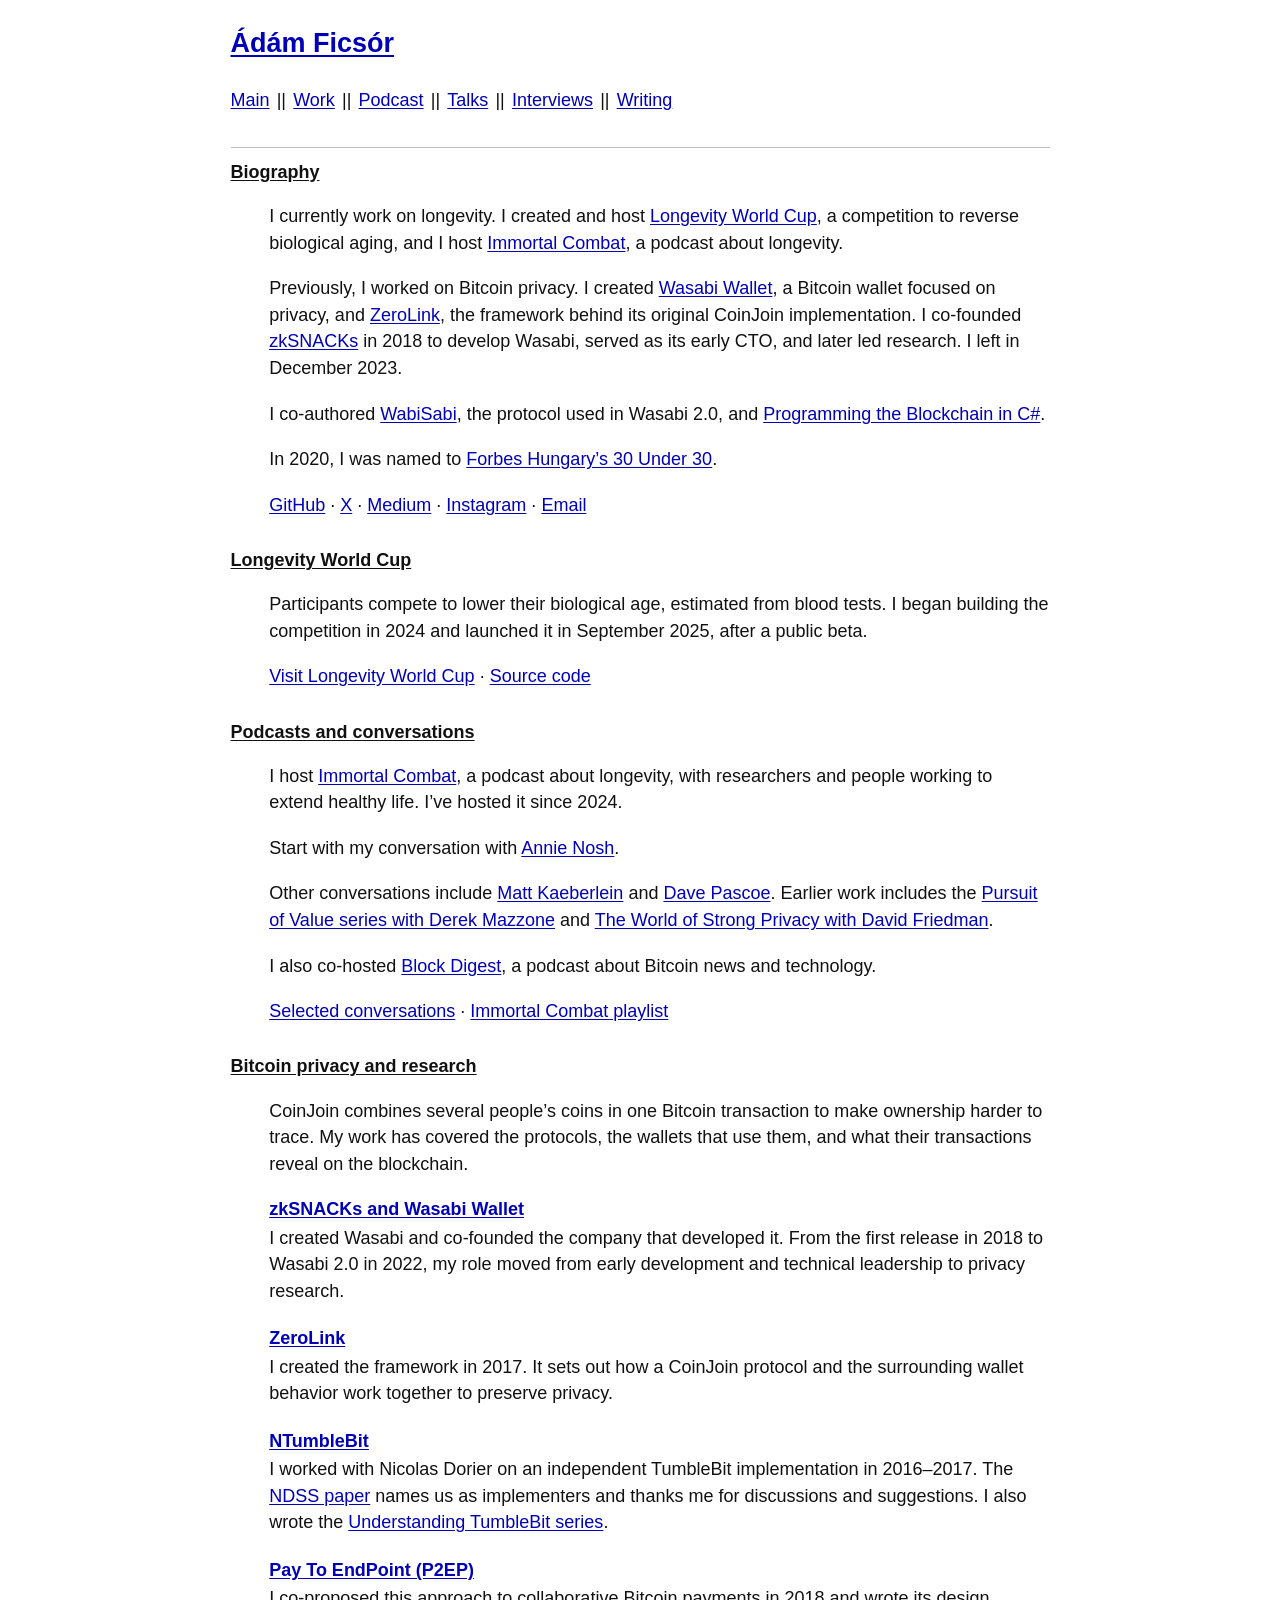
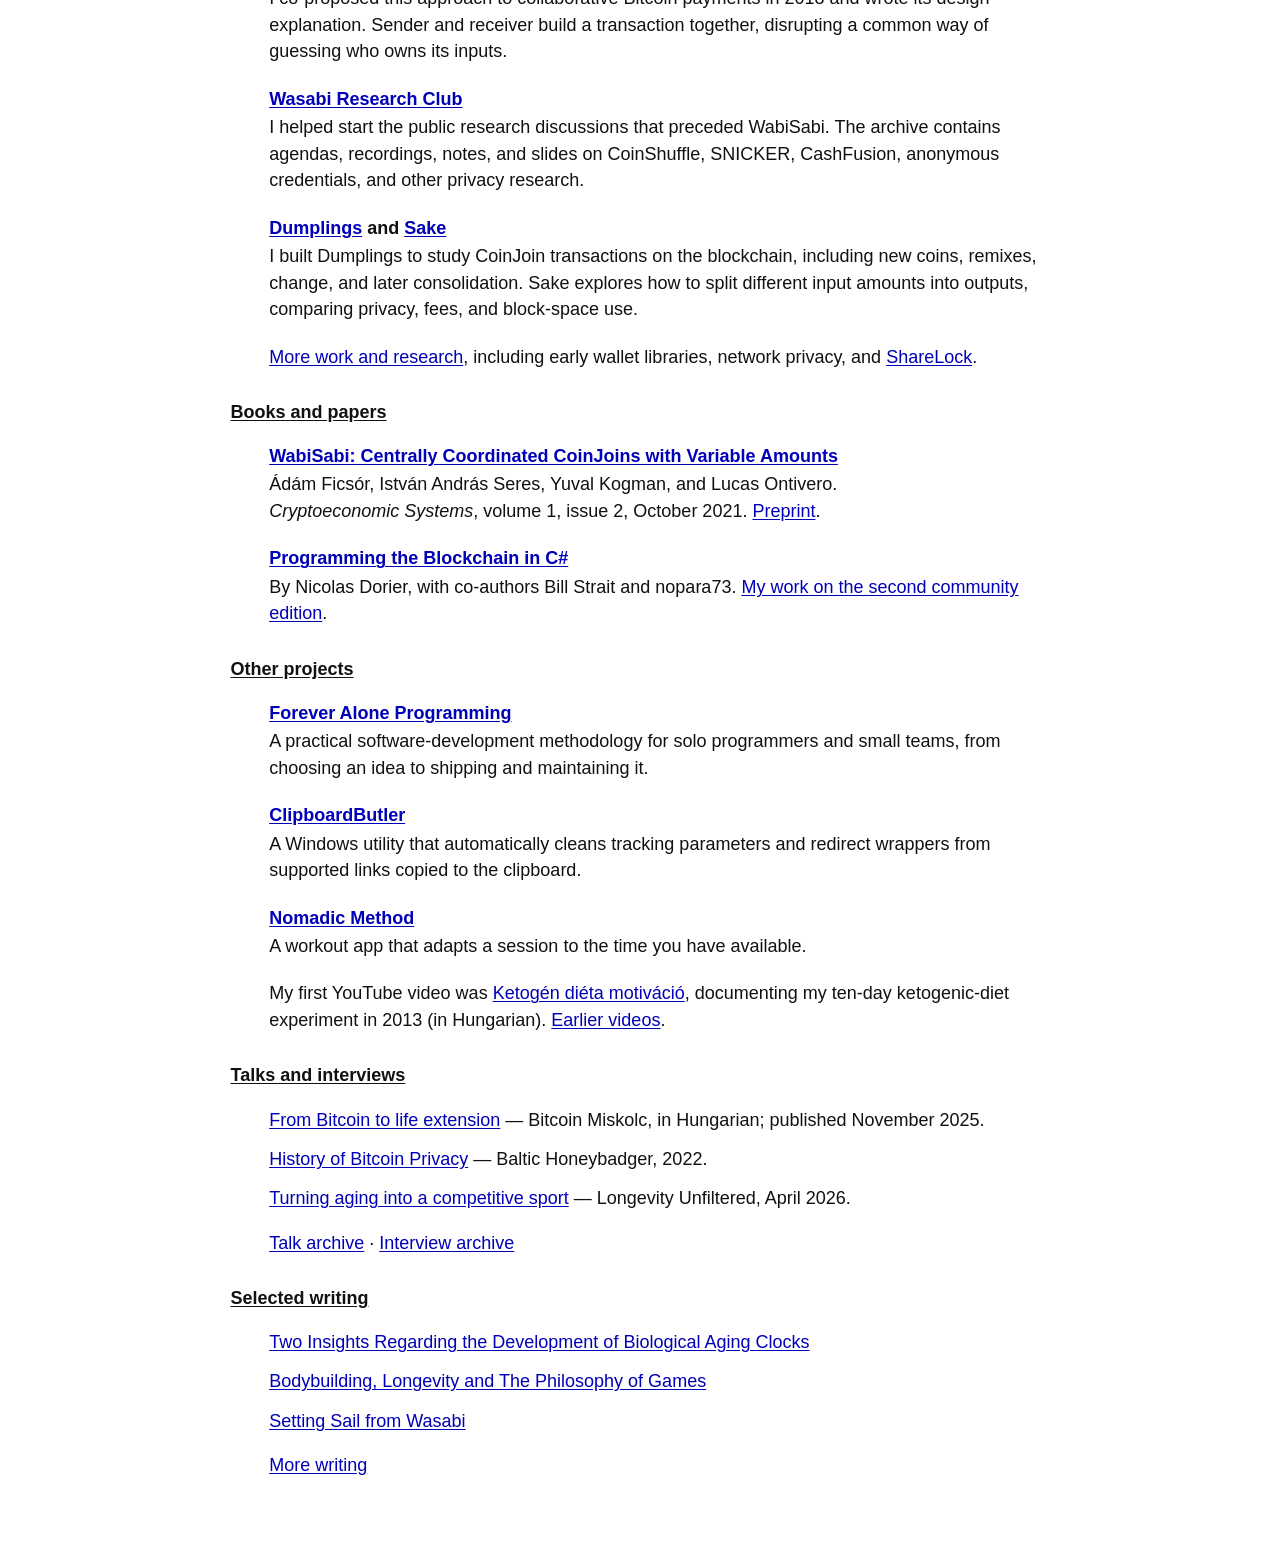
==== commit 53f38e9b: "Tighten Forbes recognition copy" ====
--- a/site/index.html
+++ b/site/index.html
@@ -20,7 +20,8 @@
       <div class="section-content">
         <p>I currently work on longevity. I created and host <a href="https://longevityworldcup.com/">Longevity World Cup</a>, a competition to reverse biological aging, and I host <a href="podcast.html">Immortal Combat</a>, a podcast about longevity.</p>
         <p>Previously, I worked on Bitcoin privacy. I created <a href="https://wasabiwallet.io/">Wasabi Wallet</a>, a Bitcoin wallet focused on privacy, and <a href="https://github.com/nopara73/ZeroLink">ZeroLink</a>, the framework behind its original CoinJoin implementation. I co-founded <a href="work.html#zksnacks">zkSNACKs</a> in 2018 to develop Wasabi, served as its early CTO, and later led research. I left in December 2023.</p>
-        <p>I co-authored <a href="https://cryptoeconomicsystems.pubpub.org/pub/ficsor-wabisabi-coordinated/release/3">WabiSabi</a>, the protocol used in Wasabi 2.0, and <a href="https://programmingblockchain.gitbook.io/programmingblockchain">Programming the Blockchain in C#</a>. <a href="https://www.forbes.hu/print/75-eves-onkentesunk-is-van-2-3/">Forbes Hungary included me in its 2020 30 Under 30 list</a>.</p>
+        <p>I co-authored <a href="https://cryptoeconomicsystems.pubpub.org/pub/ficsor-wabisabi-coordinated/release/3">WabiSabi</a>, the protocol used in Wasabi 2.0, and <a href="https://programmingblockchain.gitbook.io/programmingblockchain">Programming the Blockchain in C#</a>.</p>
+        <p>In 2020, I was named to <a href="https://www.forbes.hu/print/75-eves-onkentesunk-is-van-2-3/">Forbes Hungary’s 30 Under 30</a>.</p>
       </div>
       <p class="section-content"><a href="https://github.com/nopara73">GitHub</a> · <a href="https://x.com/nopara73">X</a> · <a href="https://nopara73.medium.com/">Medium</a> · <a href="https://www.instagram.com/nopara73/">Instagram</a> · <a href="mailto:adam.ficsor73@gmail.com">Email</a></p>
     </section>
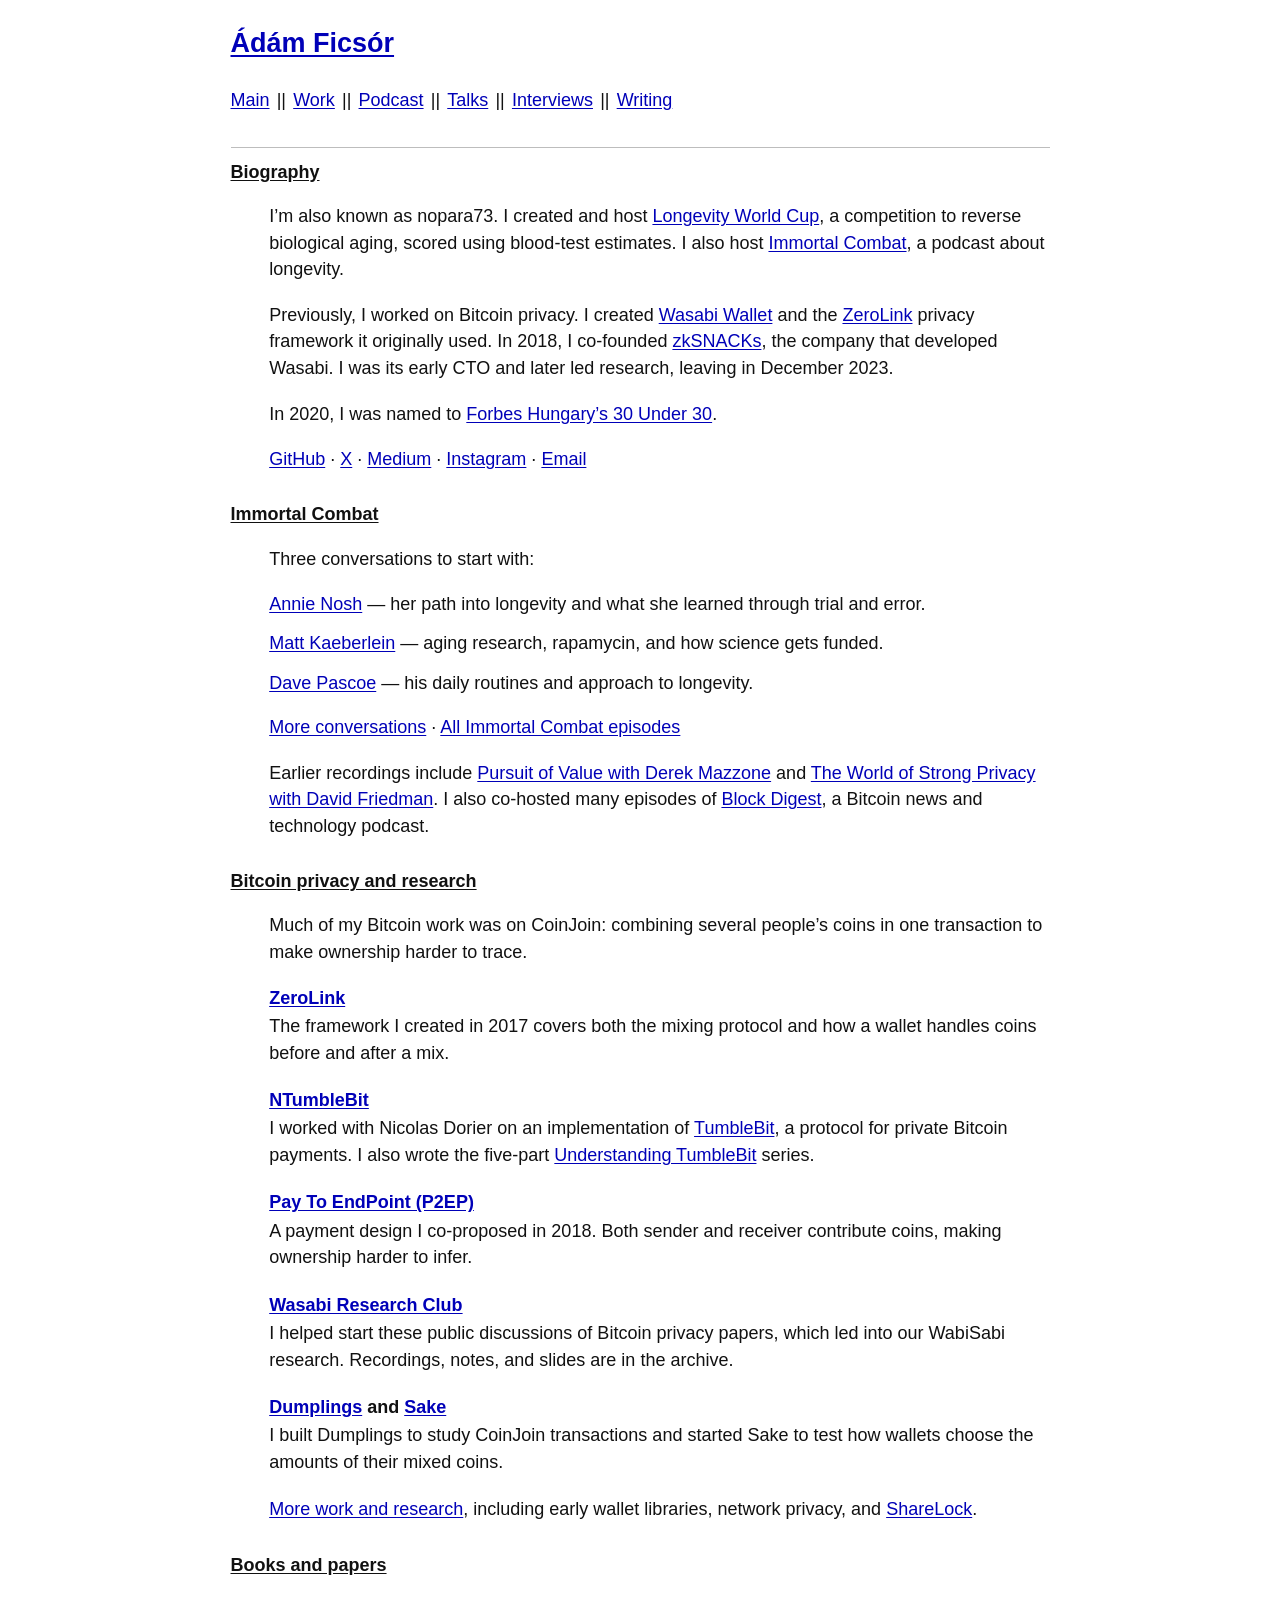
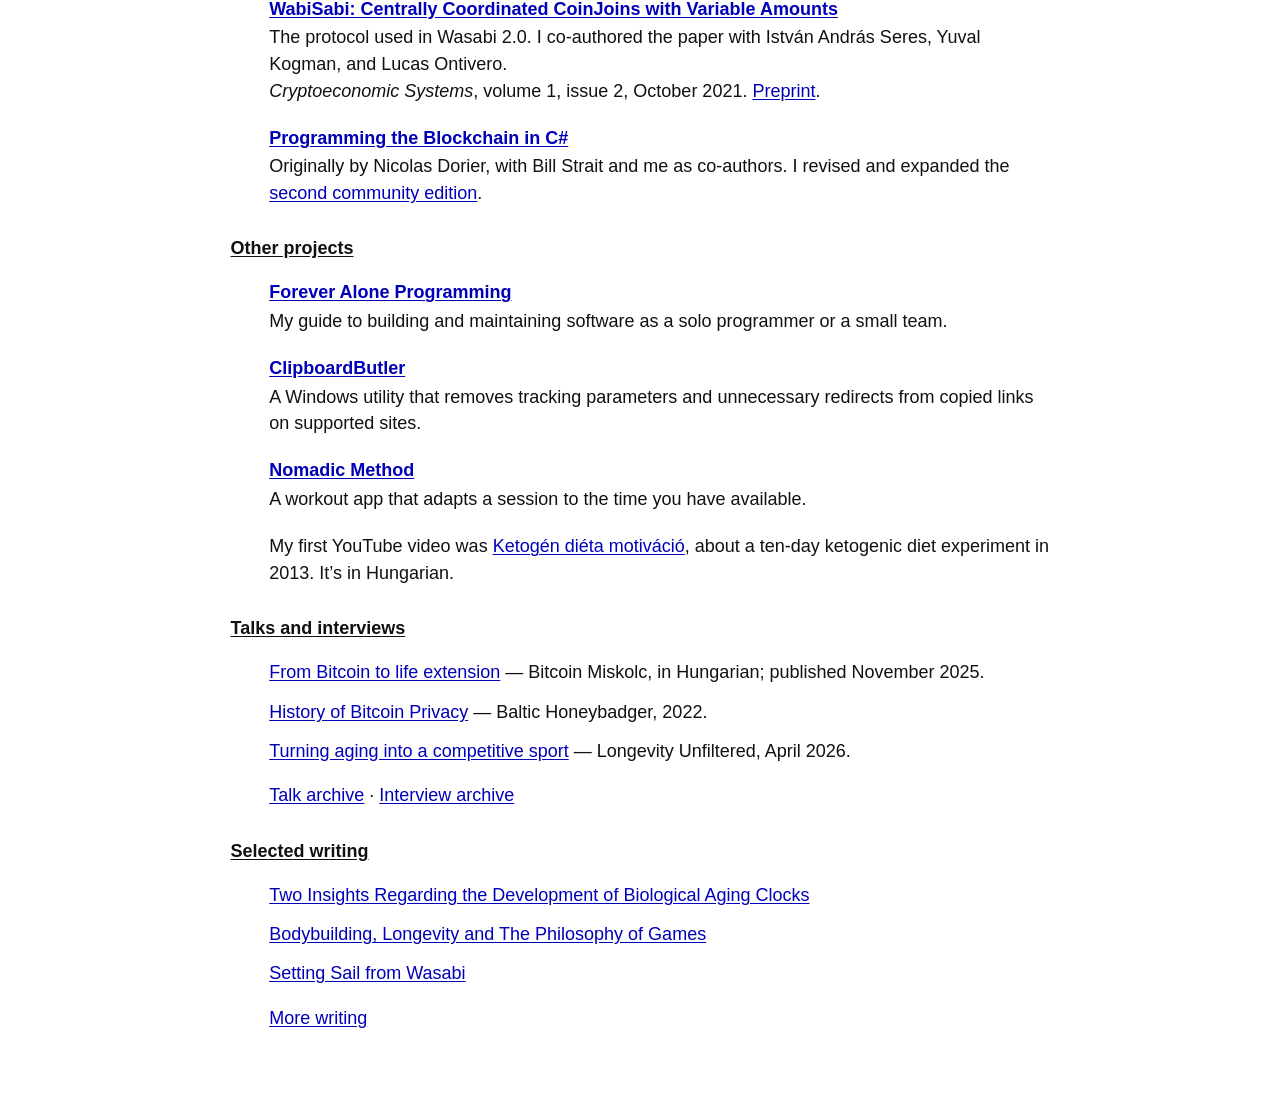
==== commit a64fd5e1: "Simplify website copy and restore Forbes profile link" ====
--- a/site/index.html
+++ b/site/index.html
@@ -18,58 +18,52 @@
     <section aria-labelledby="biography">
       <h2 id="biography">Biography</h2>
       <div class="section-content">
-        <p>I currently work on longevity. I created and host <a href="https://longevityworldcup.com/">Longevity World Cup</a>, a competition to reverse biological aging, and I host <a href="podcast.html">Immortal Combat</a>, a podcast about longevity.</p>
-        <p>Previously, I worked on Bitcoin privacy. I created <a href="https://wasabiwallet.io/">Wasabi Wallet</a>, a Bitcoin wallet focused on privacy, and <a href="https://github.com/nopara73/ZeroLink">ZeroLink</a>, the framework behind its original CoinJoin implementation. I co-founded <a href="work.html#zksnacks">zkSNACKs</a> in 2018 to develop Wasabi, served as its early CTO, and later led research. I left in December 2023.</p>
-        <p>I co-authored <a href="https://cryptoeconomicsystems.pubpub.org/pub/ficsor-wabisabi-coordinated/release/3">WabiSabi</a>, the protocol used in Wasabi 2.0, and <a href="https://programmingblockchain.gitbook.io/programmingblockchain">Programming the Blockchain in C#</a>.</p>
-        <p>In 2020, I was named to <a href="https://www.forbes.hu/print/75-eves-onkentesunk-is-van-2-3/">Forbes Hungary’s 30 Under 30</a>.</p>
+        <p id="longevity">I’m also known as nopara73. I created and host <a href="https://longevityworldcup.com/">Longevity World Cup</a>, a competition to reverse biological aging, scored using blood-test estimates. I also host <a href="podcast.html">Immortal Combat</a>, a podcast about longevity.</p>
+        <p>Previously, I worked on Bitcoin privacy. I created <a href="https://wasabiwallet.io/">Wasabi Wallet</a> and the <a href="https://github.com/nopara73/ZeroLink">ZeroLink</a> privacy framework it originally used. In 2018, I co-founded <a href="work.html#zksnacks">zkSNACKs</a>, the company that developed Wasabi. I was its early CTO and later led research, leaving in December 2023.</p>
+        <p>In 2020, I was named to <a href="https://www.forbes.hu/extra/forbes30-2020/ficsor-adam-29/">Forbes Hungary’s 30 Under 30</a>.</p>
       </div>
       <p class="section-content"><a href="https://github.com/nopara73">GitHub</a> · <a href="https://x.com/nopara73">X</a> · <a href="https://nopara73.medium.com/">Medium</a> · <a href="https://www.instagram.com/nopara73/">Instagram</a> · <a href="mailto:adam.ficsor73@gmail.com">Email</a></p>
     </section>
-    <section aria-labelledby="longevity">
-      <h2 id="longevity">Longevity World Cup</h2>
+    <section aria-labelledby="podcast">
+      <h2 id="podcast">Immortal Combat</h2>
+      <p class="section-content">Three conversations to start with:</p>
+      <ul class="writing-list">
+        <li><a href="https://www.youtube.com/watch?v=GUQ9sumtkJk">Annie Nosh</a> — her path into longevity and what she learned through trial and error.</li>
+        <li><a href="https://www.youtube.com/watch?v=IcFuB0bxRsI">Matt Kaeberlein</a> — aging research, rapamycin, and how science gets funded.</li>
+        <li><a href="https://www.youtube.com/watch?v=b3D1k1-w9K4">Dave Pascoe</a> — his daily routines and approach to longevity.</li>
+      </ul>
       <div class="section-content">
-        <p>Participants compete to lower their biological age, estimated from blood tests. I began building the competition in 2024 and launched it in September 2025, after a public beta.</p>
-        <p><a href="https://longevityworldcup.com/">Visit Longevity World Cup</a> · <a href="https://github.com/nopara73/LongevityWorldCup">Source code</a></p>
-      </div>
-    </section>
-    <section aria-labelledby="podcast">
-      <h2 id="podcast">Podcasts and conversations</h2>
-      <div class="section-content">
-        <p>I host <a href="podcast.html">Immortal Combat</a>, a podcast about longevity, with researchers and people working to extend healthy life. I’ve hosted it since 2024.</p>
-        <p>Start with my conversation with <a href="https://www.youtube.com/watch?v=GUQ9sumtkJk">Annie Nosh</a>.</p>
-        <p>Other conversations include <a href="https://www.youtube.com/watch?v=IcFuB0bxRsI">Matt Kaeberlein</a> and <a href="https://www.youtube.com/watch?v=b3D1k1-w9K4">Dave Pascoe</a>. Earlier work includes the <a href="podcast.html#pursuit-of-value">Pursuit of Value series with Derek Mazzone</a> and <a href="https://www.youtube.com/watch?v=19pgIIRUvvs">The World of Strong Privacy with David Friedman</a>.</p>
-        <p>I also co-hosted <a href="podcast.html#block-digest">Block Digest</a>, a podcast about Bitcoin news and technology.</p>
-        <p><a href="podcast.html">Selected conversations</a> · <a href="https://www.youtube.com/playlist?list=PL4nqc85w185sO4i7eR3oUO_lMmlJ2K1cL">Immortal Combat playlist</a></p>
+        <p><a href="podcast.html">More conversations</a> · <a href="https://www.youtube.com/playlist?list=PL4nqc85w185sO4i7eR3oUO_lMmlJ2K1cL">All Immortal Combat episodes</a></p>
+        <p>Earlier recordings include <a href="podcast.html#pursuit-of-value">Pursuit of Value with Derek Mazzone</a> and <a href="https://www.youtube.com/watch?v=19pgIIRUvvs">The World of Strong Privacy with David Friedman</a>. I also co-hosted many episodes of <a href="podcast.html#block-digest">Block Digest</a>, a Bitcoin news and technology podcast.</p>
       </div>
     </section>
     <section aria-labelledby="bitcoin-privacy">
       <h2 id="bitcoin-privacy">Bitcoin privacy and research</h2>
-      <p class="section-content">CoinJoin combines several people’s coins in one Bitcoin transaction to make ownership harder to trace. My work has covered the protocols, the wallets that use them, and what their transactions reveal on the blockchain.</p>
+      <p class="section-content">Much of my Bitcoin work was on CoinJoin: combining several people’s coins in one transaction to make ownership harder to trace.</p>
       <dl class="entries">
-        <div><dt><a href="work.html#zksnacks">zkSNACKs and Wasabi Wallet</a></dt><dd>I created Wasabi and co-founded the company that developed it. From the first release in 2018 to Wasabi 2.0 in 2022, my role moved from early development and technical leadership to privacy research.</dd></div>
-        <div><dt><a href="https://github.com/nopara73/ZeroLink">ZeroLink</a></dt><dd>I created the framework in 2017. It sets out how a CoinJoin protocol and the surrounding wallet behavior work together to preserve privacy.</dd></div>
-        <div><dt><a href="https://github.com/NTumbleBit/NTumbleBit">NTumbleBit</a></dt><dd>I worked with Nicolas Dorier on an independent TumbleBit implementation in 2016–2017. The <a href="https://www.ndss-symposium.org/wp-content/uploads/2017/09/ndss201701-3HeilmanPaper.pdf">NDSS paper</a> names us as implementers and thanks me for discussions and suggestions. I also wrote the <a href="writing.html#tumblebit-series">Understanding TumbleBit series</a>.</dd></div>
-        <div><dt><a href="https://nopara73.medium.com/pay-to-endpoint-56eb05d3cac6">Pay To EndPoint (P2EP)</a></dt><dd>I co-proposed this approach to collaborative Bitcoin payments in 2018 and wrote its design explanation. Sender and receiver build a transaction together, disrupting a common way of guessing who owns its inputs.</dd></div>
-        <div><dt><a href="https://github.com/nopara73/WasabiResearchExperience">Wasabi Research Club</a></dt><dd>I helped start the public research discussions that preceded WabiSabi. The archive contains agendas, recordings, notes, and slides on CoinShuffle, SNICKER, CashFusion, anonymous credentials, and other privacy research.</dd></div>
-        <div><dt><a href="https://github.com/nopara73/Dumplings">Dumplings</a> and <a href="https://github.com/nopara73/Sake">Sake</a></dt><dd>I built Dumplings to study CoinJoin transactions on the blockchain, including new coins, remixes, change, and later consolidation. Sake explores how to split different input amounts into outputs, comparing privacy, fees, and block-space use.</dd></div>
+        <div><dt><a href="https://github.com/nopara73/ZeroLink">ZeroLink</a></dt><dd>The framework I created in 2017 covers both the mixing protocol and how a wallet handles coins before and after a mix.</dd></div>
+        <div><dt><a href="https://github.com/NTumbleBit/NTumbleBit">NTumbleBit</a></dt><dd>I worked with Nicolas Dorier on an implementation of <a href="https://www.ndss-symposium.org/wp-content/uploads/2017/09/ndss201701-3HeilmanPaper.pdf">TumbleBit</a>, a protocol for private Bitcoin payments. I also wrote the five-part <a href="writing.html#tumblebit-series">Understanding TumbleBit</a> series.</dd></div>
+        <div><dt><a href="https://nopara73.medium.com/pay-to-endpoint-56eb05d3cac6">Pay To EndPoint (P2EP)</a></dt><dd>A payment design I co-proposed in 2018. Both sender and receiver contribute coins, making ownership harder to infer.</dd></div>
+        <div><dt><a href="https://github.com/nopara73/WasabiResearchExperience">Wasabi Research Club</a></dt><dd>I helped start these public discussions of Bitcoin privacy papers, which led into our WabiSabi research. Recordings, notes, and slides are in the archive.</dd></div>
+        <div><dt><a href="https://github.com/nopara73/Dumplings">Dumplings</a> and <a href="https://github.com/nopara73/Sake">Sake</a></dt><dd>I built Dumplings to study CoinJoin transactions and started Sake to test how wallets choose the amounts of their mixed coins.</dd></div>
       </dl>
       <p class="section-content"><a href="work.html">More work and research</a>, including early wallet libraries, network privacy, and <a href="https://eprint.iacr.org/2019/563">ShareLock</a>.</p>
     </section>
     <section aria-labelledby="publications">
       <h2 id="publications">Books and papers</h2>
       <dl class="entries">
-        <div><dt><a href="https://cryptoeconomicsystems.pubpub.org/pub/ficsor-wabisabi-coordinated/release/3">WabiSabi: Centrally Coordinated CoinJoins with Variable Amounts</a></dt><dd>Ádám Ficsór, István András Seres, Yuval Kogman, and Lucas Ontivero.<br><i>Cryptoeconomic Systems</i>, volume 1, issue 2, October 2021. <a href="https://eprint.iacr.org/2021/206">Preprint</a>.</dd></div>
-        <div><dt><a href="https://programmingblockchain.gitbook.io/programmingblockchain">Programming the Blockchain in C#</a></dt><dd>By Nicolas Dorier, with co-authors Bill Strait and nopara73. <a href="work.html#book">My work on the second community edition</a>.</dd></div>
+        <div><dt><a href="https://cryptoeconomicsystems.pubpub.org/pub/ficsor-wabisabi-coordinated/release/3">WabiSabi: Centrally Coordinated CoinJoins with Variable Amounts</a></dt><dd>The protocol used in Wasabi 2.0. I co-authored the paper with István András Seres, Yuval Kogman, and Lucas Ontivero.<br><i>Cryptoeconomic Systems</i>, volume 1, issue 2, October 2021. <a href="https://eprint.iacr.org/2021/206">Preprint</a>.</dd></div>
+        <div><dt><a href="https://programmingblockchain.gitbook.io/programmingblockchain">Programming the Blockchain in C#</a></dt><dd>Originally by Nicolas Dorier, with Bill Strait and me as co-authors. I revised and expanded the <a href="work.html#book">second community edition</a>.</dd></div>
       </dl>
     </section>
     <section aria-labelledby="more-projects">
       <h2 id="more-projects">Other projects</h2>
       <dl class="entries">
-        <div><dt><a href="https://github.com/nopara73/ForeverAloneProgramming">Forever Alone Programming</a></dt><dd>A practical software-development methodology for solo programmers and small teams, from choosing an idea to shipping and maintaining it.</dd></div>
-        <div><dt><a href="https://github.com/nopara73/ClipboardButler">ClipboardButler</a></dt><dd>A Windows utility that automatically cleans tracking parameters and redirect wrappers from supported links copied to the clipboard.</dd></div>
+        <div><dt><a href="https://github.com/nopara73/ForeverAloneProgramming">Forever Alone Programming</a></dt><dd>My guide to building and maintaining software as a solo programmer or a small team.</dd></div>
+        <div><dt><a href="https://github.com/nopara73/ClipboardButler">ClipboardButler</a></dt><dd>A Windows utility that removes tracking parameters and unnecessary redirects from copied links on supported sites.</dd></div>
         <div><dt><a href="https://nopara73.github.io/NomadicMethod/">Nomadic Method</a></dt><dd>A workout app that adapts a session to the time you have available.</dd></div>
       </dl>
-      <p class="section-content">My first YouTube video was <a href="https://www.youtube.com/watch?v=iTZ6RodBzVM" lang="hu">Ketogén diéta motiváció</a>, documenting my ten-day ketogenic-diet experiment in 2013 (in Hungarian). <a href="work.html#early-videos">Earlier videos</a>.</p>
+      <p class="section-content">My first YouTube video was <a href="https://www.youtube.com/watch?v=iTZ6RodBzVM" lang="hu">Ketogén diéta motiváció</a>, about a ten-day ketogenic diet experiment in 2013. It’s in Hungarian.</p>
     </section>
     <section aria-labelledby="speaking">
       <h2 id="speaking">Talks and interviews</h2>
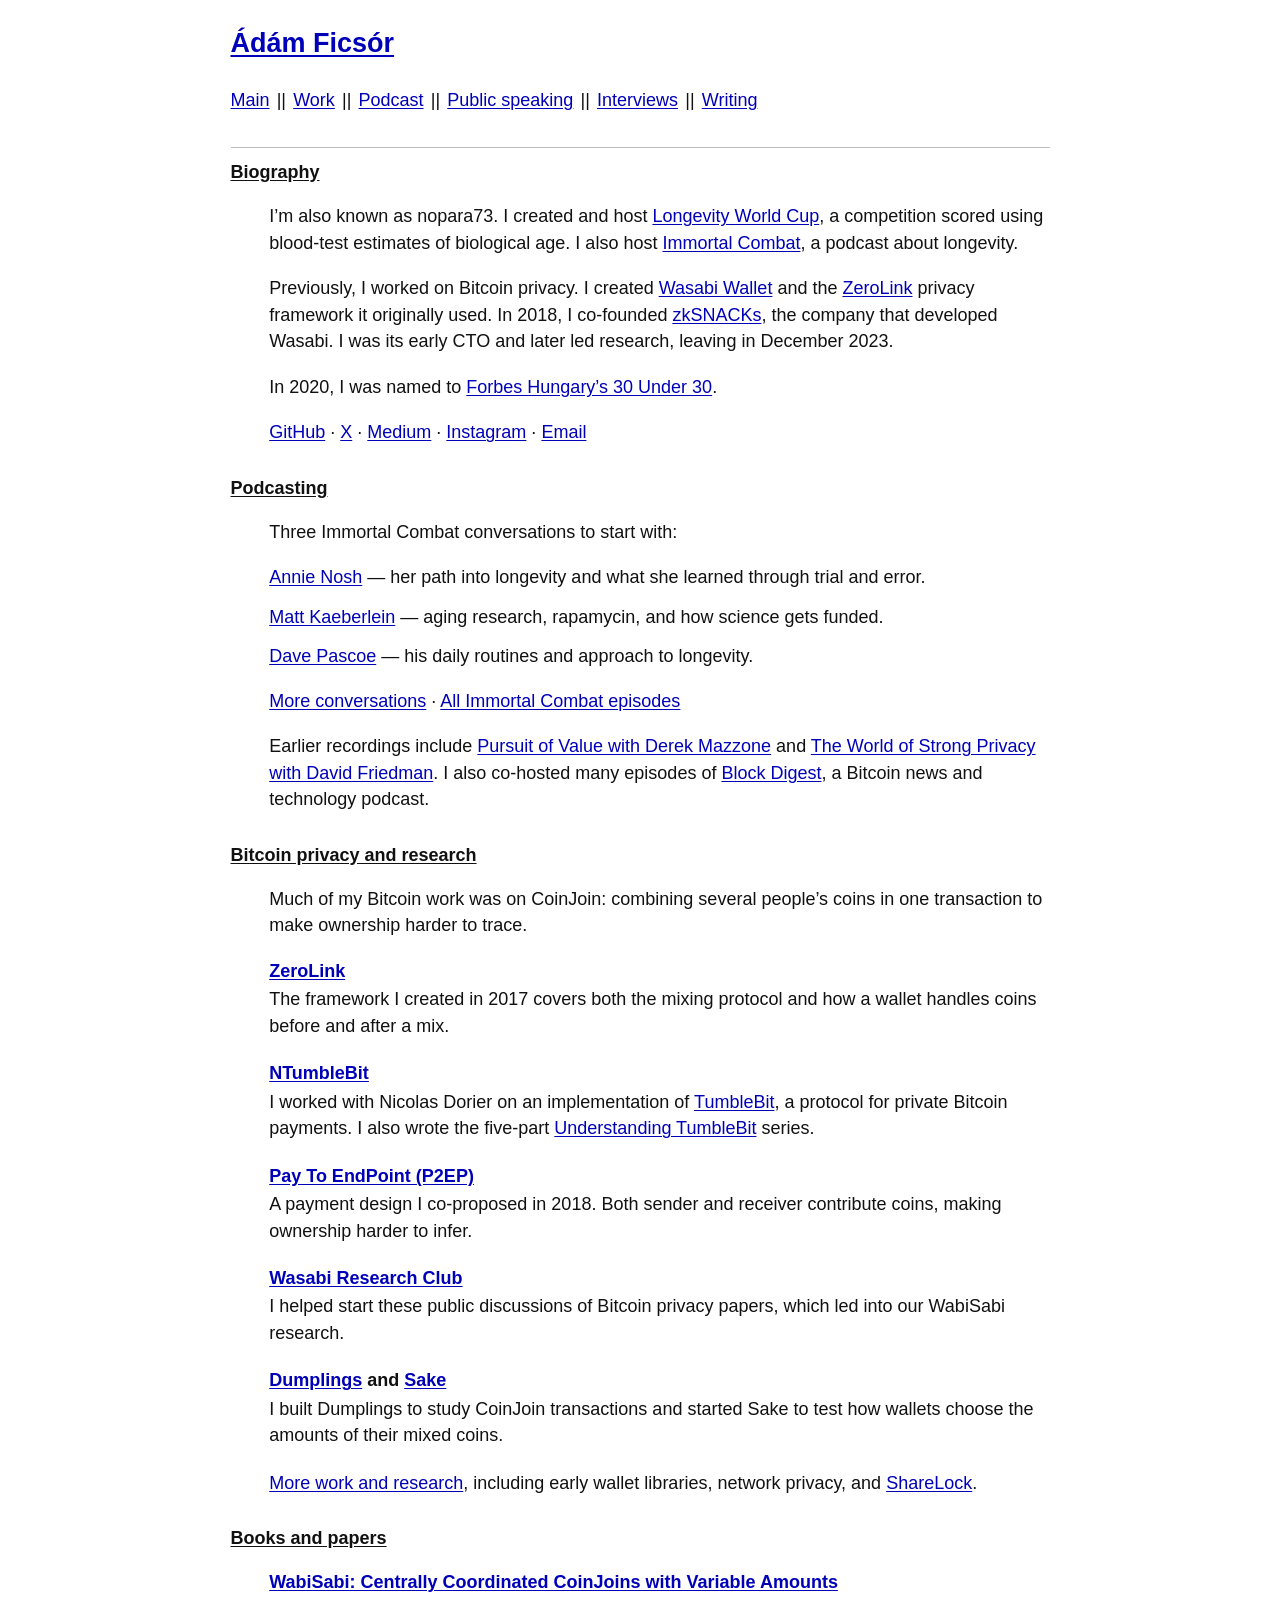
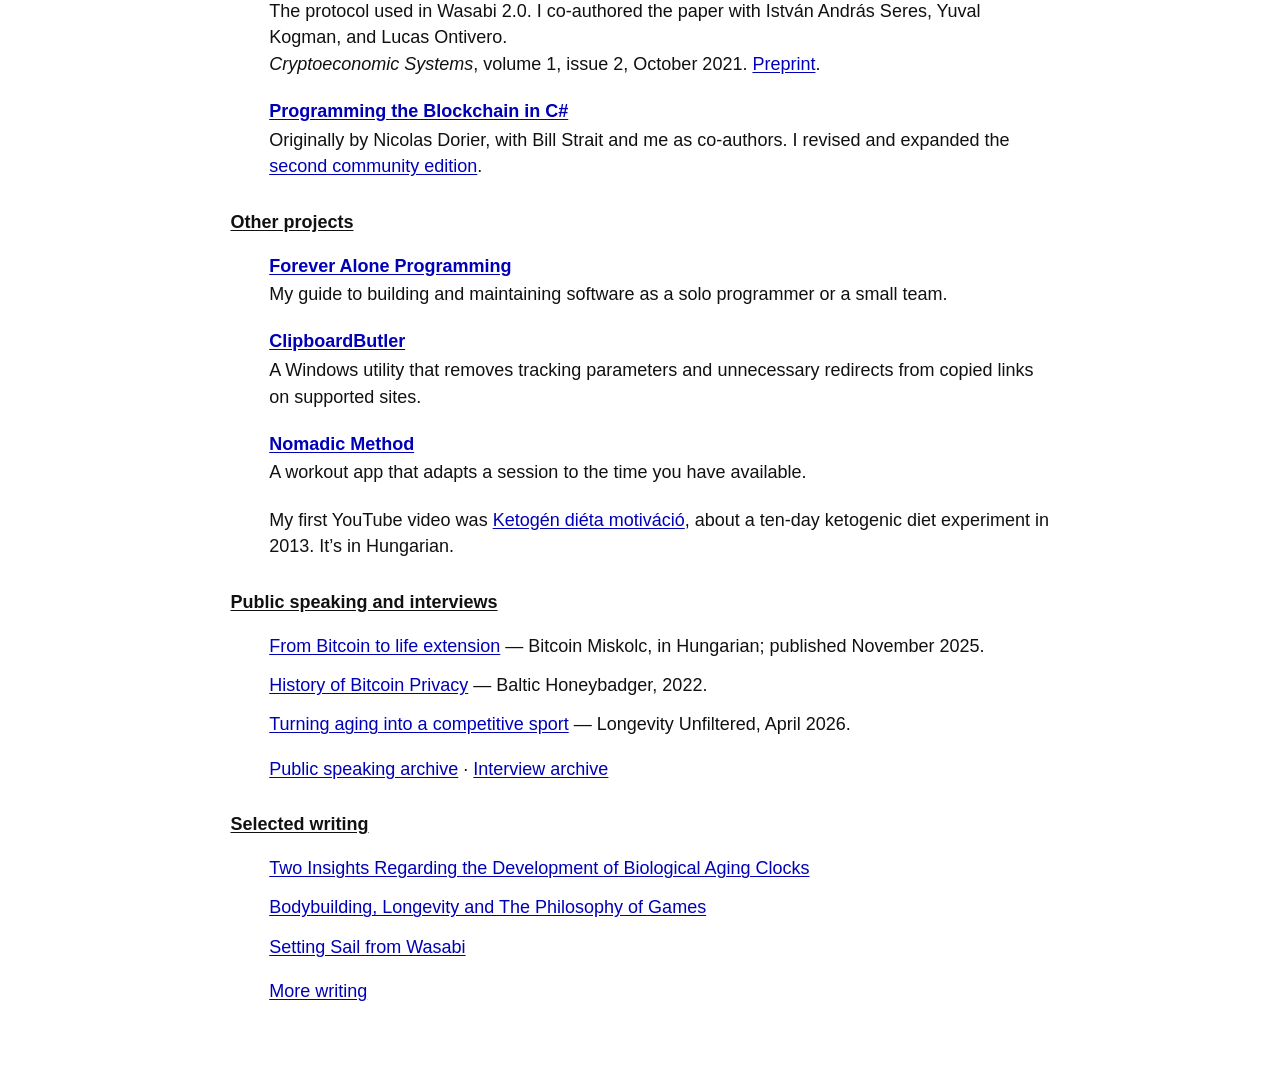
==== commit 9343b4cc: "Rename public speaking and podcasting sections" ====
--- a/site/index.html
+++ b/site/index.html
@@ -12,21 +12,21 @@
   <a class="skip-link" href="#main">Skip to content</a>
   <header>
     <h1><a href="./">Ádám Ficsór</a></h1>
-    <nav aria-label="Main navigation"><a href="./" aria-current="page">Main</a><span aria-hidden="true"> || </span><a href="work.html">Work</a><span aria-hidden="true"> || </span><a href="podcast.html">Podcast</a><span aria-hidden="true"> || </span><a href="talks.html">Talks</a><span aria-hidden="true"> || </span><a href="interviews.html">Interviews</a><span aria-hidden="true"> || </span><a href="writing.html">Writing</a></nav>
+    <nav aria-label="Main navigation"><a href="./" aria-current="page">Main</a><span aria-hidden="true"> || </span><a href="work.html">Work</a><span aria-hidden="true"> || </span><a href="podcast.html">Podcast</a><span aria-hidden="true"> || </span><a href="talks.html">Public speaking</a><span aria-hidden="true"> || </span><a href="interviews.html">Interviews</a><span aria-hidden="true"> || </span><a href="writing.html">Writing</a></nav>
   </header>
   <main id="main">
     <section aria-labelledby="biography">
       <h2 id="biography">Biography</h2>
       <div class="section-content">
-        <p id="longevity">I’m also known as nopara73. I created and host <a href="https://longevityworldcup.com/">Longevity World Cup</a>, a competition to reverse biological aging, scored using blood-test estimates. I also host <a href="podcast.html">Immortal Combat</a>, a podcast about longevity.</p>
+        <p id="longevity">I’m also known as nopara73. I created and host <a href="https://longevityworldcup.com/">Longevity World Cup</a>, a competition scored using blood-test estimates of biological age. I also host <a href="podcast.html">Immortal Combat</a>, a podcast about longevity.</p>
         <p>Previously, I worked on Bitcoin privacy. I created <a href="https://wasabiwallet.io/">Wasabi Wallet</a> and the <a href="https://github.com/nopara73/ZeroLink">ZeroLink</a> privacy framework it originally used. In 2018, I co-founded <a href="work.html#zksnacks">zkSNACKs</a>, the company that developed Wasabi. I was its early CTO and later led research, leaving in December 2023.</p>
         <p>In 2020, I was named to <a href="https://www.forbes.hu/extra/forbes30-2020/ficsor-adam-29/">Forbes Hungary’s 30 Under 30</a>.</p>
       </div>
       <p class="section-content"><a href="https://github.com/nopara73">GitHub</a> · <a href="https://x.com/nopara73">X</a> · <a href="https://nopara73.medium.com/">Medium</a> · <a href="https://www.instagram.com/nopara73/">Instagram</a> · <a href="mailto:adam.ficsor73@gmail.com">Email</a></p>
     </section>
     <section aria-labelledby="podcast">
-      <h2 id="podcast">Immortal Combat</h2>
-      <p class="section-content">Three conversations to start with:</p>
+      <h2 id="podcast">Podcasting</h2>
+      <p class="section-content">Three Immortal Combat conversations to start with:</p>
       <ul class="writing-list">
         <li><a href="https://www.youtube.com/watch?v=GUQ9sumtkJk">Annie Nosh</a> — her path into longevity and what she learned through trial and error.</li>
         <li><a href="https://www.youtube.com/watch?v=IcFuB0bxRsI">Matt Kaeberlein</a> — aging research, rapamycin, and how science gets funded.</li>
@@ -44,7 +44,7 @@
         <div><dt><a href="https://github.com/nopara73/ZeroLink">ZeroLink</a></dt><dd>The framework I created in 2017 covers both the mixing protocol and how a wallet handles coins before and after a mix.</dd></div>
         <div><dt><a href="https://github.com/NTumbleBit/NTumbleBit">NTumbleBit</a></dt><dd>I worked with Nicolas Dorier on an implementation of <a href="https://www.ndss-symposium.org/wp-content/uploads/2017/09/ndss201701-3HeilmanPaper.pdf">TumbleBit</a>, a protocol for private Bitcoin payments. I also wrote the five-part <a href="writing.html#tumblebit-series">Understanding TumbleBit</a> series.</dd></div>
         <div><dt><a href="https://nopara73.medium.com/pay-to-endpoint-56eb05d3cac6">Pay To EndPoint (P2EP)</a></dt><dd>A payment design I co-proposed in 2018. Both sender and receiver contribute coins, making ownership harder to infer.</dd></div>
-        <div><dt><a href="https://github.com/nopara73/WasabiResearchExperience">Wasabi Research Club</a></dt><dd>I helped start these public discussions of Bitcoin privacy papers, which led into our WabiSabi research. Recordings, notes, and slides are in the archive.</dd></div>
+        <div><dt><a href="https://github.com/nopara73/WasabiResearchExperience">Wasabi Research Club</a></dt><dd>I helped start these public discussions of Bitcoin privacy papers, which led into our WabiSabi research.</dd></div>
         <div><dt><a href="https://github.com/nopara73/Dumplings">Dumplings</a> and <a href="https://github.com/nopara73/Sake">Sake</a></dt><dd>I built Dumplings to study CoinJoin transactions and started Sake to test how wallets choose the amounts of their mixed coins.</dd></div>
       </dl>
       <p class="section-content"><a href="work.html">More work and research</a>, including early wallet libraries, network privacy, and <a href="https://eprint.iacr.org/2019/563">ShareLock</a>.</p>
@@ -66,13 +66,13 @@
       <p class="section-content">My first YouTube video was <a href="https://www.youtube.com/watch?v=iTZ6RodBzVM" lang="hu">Ketogén diéta motiváció</a>, about a ten-day ketogenic diet experiment in 2013. It’s in Hungarian.</p>
     </section>
     <section aria-labelledby="speaking">
-      <h2 id="speaking">Talks and interviews</h2>
+      <h2 id="speaking">Public speaking and interviews</h2>
       <ul class="writing-list">
         <li><a href="https://www.youtube.com/watch?v=6nHr1HTIai8">From Bitcoin to life extension</a> — Bitcoin Miskolc, in Hungarian; published November 2025.</li>
         <li><a href="https://www.youtube.com/watch?v=T-TDC7VCOns">History of Bitcoin Privacy</a> — Baltic Honeybadger, 2022.</li>
         <li><a href="https://www.youtube.com/watch?v=4LSSEAfCBsg">Turning aging into a competitive sport</a> — Longevity Unfiltered, April 2026.</li>
       </ul>
-      <p class="section-content"><a href="talks.html">Talk archive</a> · <a href="interviews.html">Interview archive</a></p>
+      <p class="section-content"><a href="talks.html">Public speaking archive</a> · <a href="interviews.html">Interview archive</a></p>
     </section>
     <section aria-labelledby="selected-writing">
       <h2 id="selected-writing">Selected writing</h2>
